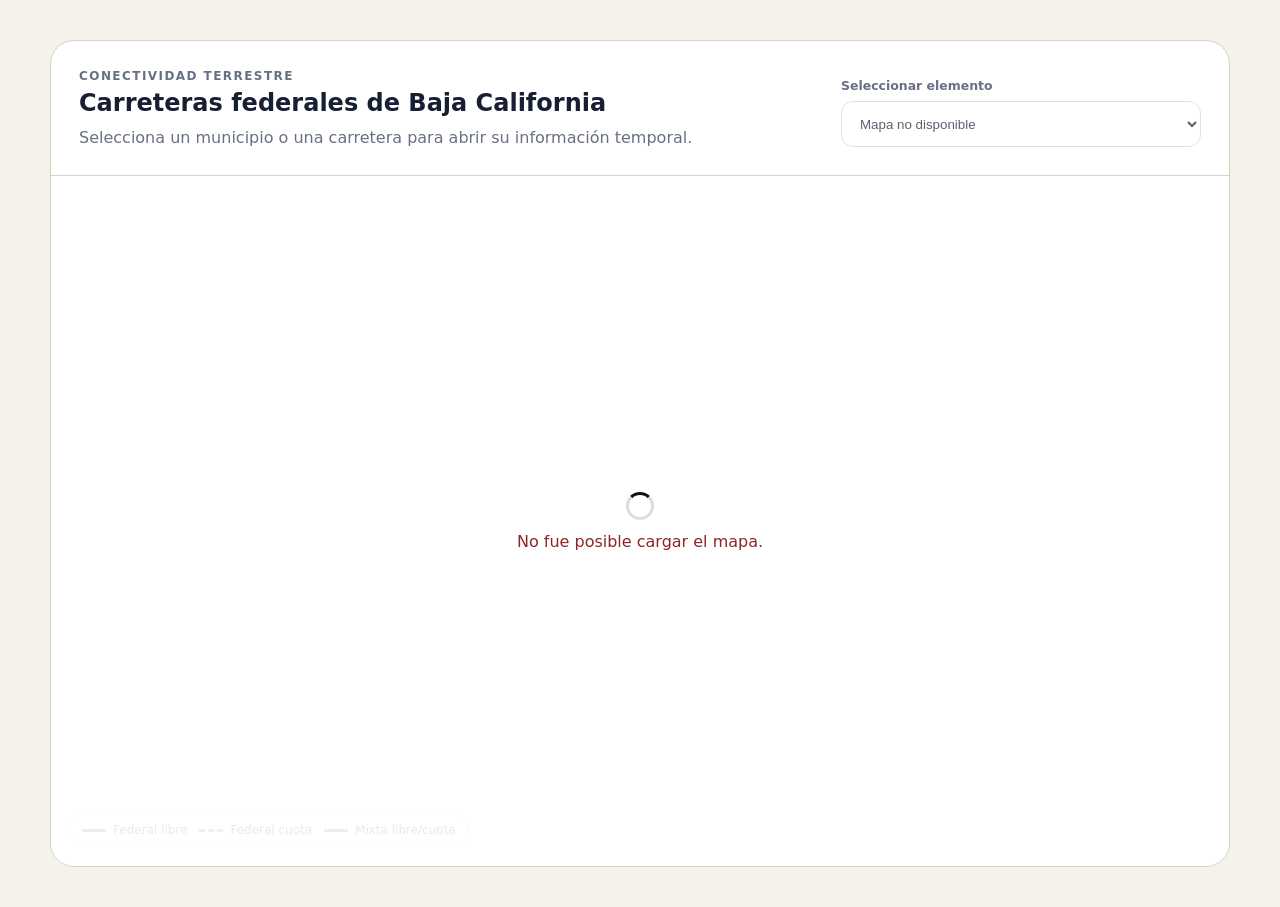
==== index.html @ 5dd1cbfe "Add initial implementation of Baja California route map with D3.js and GeoJSON" ====
<!doctype html>
<html lang="es">
<head>
  <meta charset="utf-8">
  <meta name="viewport" content="width=device-width, initial-scale=1">
  <title>Carreteras federales de Baja California</title>
  <link rel="stylesheet" href="./styles.css">
</head>
<body>
  <main class="demo-page">
    <section class="route-map route-map--bc" id="bcRouteMap" aria-labelledby="mapTitle">
      <header class="route-map__header">
        <div class="route-map__intro">
          <p class="route-map__eyebrow">Conectividad terrestre</p>
          <h1 id="mapTitle">Carreteras federales de Baja California</h1>
          <p id="mapInstructions" class="route-map__description">
            Selecciona un municipio o una carretera para abrir su información temporal.
          </p>
        </div>

        <label class="destination-picker" for="destinationSelect">
          <span class="destination-picker__label">Seleccionar elemento</span>
          <select id="destinationSelect" disabled>
            <option value="">Cargando mapa…</option>
          </select>
        </label>
      </header>

      <div class="map-experience" id="mapExperience">
        <div class="map-viewport" id="mapViewport">
          <svg
            id="mexicoMap"
            class="mexico-map"
            role="img"
            aria-labelledby="mapSvgTitle mapSvgDescription"
            aria-describedby="mapInstructions"
          >
            <title id="mapSvgTitle">Mapa de carreteras federales y municipios de Baja California</title>
            <desc id="mapSvgDescription">
              Mapa de los siete municipios de Baja California con la red carretera federal principal.
            </desc>
          </svg>

          <div class="map-legend" aria-hidden="true">
            <span class="map-legend__item"><span class="map-legend__line map-legend__line--free"></span>Federal libre</span>
            <span class="map-legend__item"><span class="map-legend__line map-legend__line--toll"></span>Federal cuota</span>
            <span class="map-legend__item"><span class="map-legend__line map-legend__line--integrated"></span>Mixta libre/cuota</span>
          </div>

          <div class="map-loading" id="mapLoading" role="status">
            <span class="map-loading__spinner" aria-hidden="true"></span>
            <span id="mapLoadingText">Cargando mapa…</span>
          </div>
        </div>

        <article
          class="destination-popup"
          id="destinationPopup"
          role="dialog"
          aria-modal="false"
          aria-labelledby="popupTitle"
          hidden
        >
          <button
            class="destination-popup__close"
            id="popupClose"
            type="button"
            aria-label="Cerrar información"
          >
            <span aria-hidden="true">×</span>
          </button>

          <div class="destination-popup__media">
            <img
              id="popupImage"
              src=""
              alt=""
              width="640"
              height="360"
              loading="lazy"
              decoding="async"
            >
          </div>

          <div class="destination-popup__content">
            <p class="destination-popup__eyebrow" id="popupEyebrow"></p>
            <div class="destination-popup__heading-row">
              <h2 id="popupTitle"></h2>
              <span class="destination-popup__code" id="popupCode"></span>
            </div>
            <p class="destination-popup__airport" id="popupAirport"></p>
            <p class="destination-popup__description" id="popupDescription"></p>
            <p class="destination-popup__hours" id="popupHours" hidden></p>

            <a class="destination-popup__cta" id="popupCta" href="#">
              <span id="popupCtaLabel">Conocer más</span>
              <span aria-hidden="true">→</span>
            </a>
          </div>
        </article>

        <p class="sr-only" id="mapStatus" aria-live="polite"></p>
      </div>
    </section>
  </main>

  <script src="https://cdn.jsdelivr.net/npm/d3@7.9.0/dist/d3.min.js"></script>
  <script src="./app.js"></script>
</body>
</html>
---- styles.css ----
:root {
  --map-bg: #f5f2ea;
  --map-surface: #ffffff;
  --map-ink: #172033;
  --map-muted: #687085;
  --map-border: #d7d3c8;
  --map-state: #e8e3d7;
  --map-state-hover: #ded6c6;
  --map-state-selected: #c9bda5;
  --map-road-free: #1d5f89;
  --map-road-toll: #9c5c2a;
  --map-road-integrated: #5f4b8b;
  --map-focus: #171717;
}

* { box-sizing: border-box; }

body {
  margin: 0;
  font-family: Inter, ui-sans-serif, system-ui, -apple-system, BlinkMacSystemFont, "Segoe UI", sans-serif;
  color: var(--map-ink);
  background: var(--map-bg);
}

.demo-page {
  width: min(1180px, calc(100% - 32px));
  margin: 40px auto;
}

.route-map {
  background: var(--map-surface);
  border: 1px solid var(--map-border);
  border-radius: 24px;
  overflow: hidden;
}

.route-map__header {
  display: grid;
  grid-template-columns: 1fr minmax(260px, 360px);
  gap: 28px;
  align-items: end;
  padding: 28px;
  border-bottom: 1px solid var(--map-border);
}

.route-map__eyebrow,
.destination-popup__eyebrow {
  margin: 0 0 8px;
  font-size: 0.75rem;
  font-weight: 700;
  letter-spacing: 0.12em;
  text-transform: uppercase;
  color: var(--map-muted);
}

.route-map h1,
.destination-popup h2 {
  margin: 0;
  line-height: 1.05;
}

.route-map__description {
  max-width: 64ch;
  margin: 12px 0 0;
  color: var(--map-muted);
}

.destination-picker {
  display: grid;
  gap: 8px;
}

.destination-picker__label {
  font-size: 0.78rem;
  font-weight: 700;
  color: var(--map-muted);
}

.destination-picker select {
  width: 100%;
  min-height: 46px;
  border: 1px solid var(--map-border);
  border-radius: 12px;
  padding: 0 14px;
  background: #fff;
  color: var(--map-ink);
}

.map-experience {
  position: relative;
}

.map-viewport {
  position: relative;
  min-height: 690px;
  overflow: hidden;
}

.mexico-map {
  display: block;
  width: 100%;
  height: 690px;
}

.map-state {
  fill: var(--map-state);
  stroke: #fff;
  stroke-width: 1.4;
  vector-effect: non-scaling-stroke;
  cursor: pointer;
  transition: fill 180ms ease, opacity 180ms ease;
}

.map-state:hover,
.map-state:focus-visible {
  fill: var(--map-state-hover);
}

.map-state.is-selected {
  fill: var(--map-state-selected);
}

.map-route {
  fill: none;
  stroke-linecap: round;
  stroke-linejoin: round;
  vector-effect: non-scaling-stroke;
  cursor: pointer;
  opacity: 0.84;
  transition: opacity 160ms ease, stroke-width 160ms ease;
}

.map-route--free { stroke: var(--map-road-free); stroke-width: 2.2; }
.map-route--toll { stroke: var(--map-road-toll); stroke-width: 2.4; stroke-dasharray: 8 5; }
.map-route--integrated { stroke: var(--map-road-integrated); stroke-width: 3; }

.map-route:hover,
.map-route:focus-visible,
.map-route.is-selected {
  opacity: 1;
  stroke-width: 5;
}

.map-road-label {
  font-size: 12px;
  font-weight: 800;
  fill: var(--map-ink);
  paint-order: stroke;
  stroke: #fff;
  stroke-width: 4px;
  stroke-linejoin: round;
  pointer-events: none;
}

.map-legend {
  position: absolute;
  left: 18px;
  bottom: 18px;
  display: flex;
  flex-wrap: wrap;
  gap: 12px;
  padding: 10px 12px;
  border: 1px solid var(--map-border);
  border-radius: 999px;
  background: rgba(255,255,255,0.92);
  backdrop-filter: blur(10px);
  font-size: 0.75rem;
}

.map-legend__item {
  display: inline-flex;
  align-items: center;
  gap: 7px;
}

.map-legend__line {
  width: 24px;
  height: 0;
  border-top: 3px solid currentColor;
}
.map-legend__line--free { color: var(--map-road-free); }
.map-legend__line--toll { color: var(--map-road-toll); border-top-style: dashed; }
.map-legend__line--integrated { color: var(--map-road-integrated); }

.map-loading {
  position: absolute;
  inset: 0;
  display: grid;
  place-content: center;
  gap: 12px;
  text-align: center;
  background: rgba(255,255,255,0.9);
  z-index: 3;
}

.map-loading.is-hidden { display: none; }
.map-loading.is-error { color: #8d2525; }

.map-loading__spinner {
  width: 28px;
  height: 28px;
  margin: 0 auto;
  border: 3px solid #ddd;
  border-top-color: #111;
  border-radius: 50%;
  animation: map-spin 800ms linear infinite;
}

@keyframes map-spin { to { transform: rotate(360deg); } }

.destination-popup {
  position: absolute;
  z-index: 5;
  width: min(360px, calc(100% - 32px));
  border: 1px solid var(--map-border);
  border-radius: 18px;
  overflow: hidden;
  background: #fff;
  box-shadow: 0 22px 70px rgba(18, 22, 31, 0.18);
}

.destination-popup[hidden] { display: none; }

.destination-popup__close {
  position: absolute;
  top: 10px;
  right: 10px;
  z-index: 2;
  width: 34px;
  height: 34px;
  border: 0;
  border-radius: 50%;
  background: rgba(255,255,255,0.92);
  font-size: 1.35rem;
  cursor: pointer;
}

.destination-popup__media { aspect-ratio: 16 / 9; background: #ececec; }
.destination-popup__media img { width: 100%; height: 100%; object-fit: cover; display: block; }
.destination-popup__content { padding: 18px; }

.destination-popup__heading-row {
  display: flex;
  gap: 12px;
  align-items: baseline;
  justify-content: space-between;
}

.destination-popup__code {
  flex: 0 0 auto;
  font-weight: 800;
  font-size: 0.78rem;
  color: var(--map-muted);
}

.destination-popup__airport,
.destination-popup__description,
.destination-popup__hours {
  margin: 9px 0 0;
}
.destination-popup__airport,
.destination-popup__hours { color: var(--map-muted); font-size: 0.88rem; }
.destination-popup__description { line-height: 1.55; }

.destination-popup__cta {
  display: inline-flex;
  gap: 8px;
  margin-top: 16px;
  color: inherit;
  font-weight: 750;
  text-decoration: none;
}

.destination-popup__cta[aria-disabled="true"] {
  opacity: 0.45;
  pointer-events: none;
}

.sr-only {
  position: absolute !important;
  width: 1px !important;
  height: 1px !important;
  padding: 0 !important;
  margin: -1px !important;
  overflow: hidden !important;
  clip: rect(0,0,0,0) !important;
  white-space: nowrap !important;
  border: 0 !important;
}

@media (max-width: 760px) {
  .demo-page { width: min(100% - 20px, 1180px); margin: 10px auto; }
  .route-map__header { grid-template-columns: 1fr; padding: 20px; }
  .map-viewport { min-height: 620px; }
  .mexico-map { height: 620px; }
  .destination-popup {
    position: relative;
    inset: auto !important;
    width: calc(100% - 24px);
    margin: 0 12px 12px;
  }
  .map-legend { left: 10px; right: 10px; bottom: 10px; border-radius: 14px; }
}
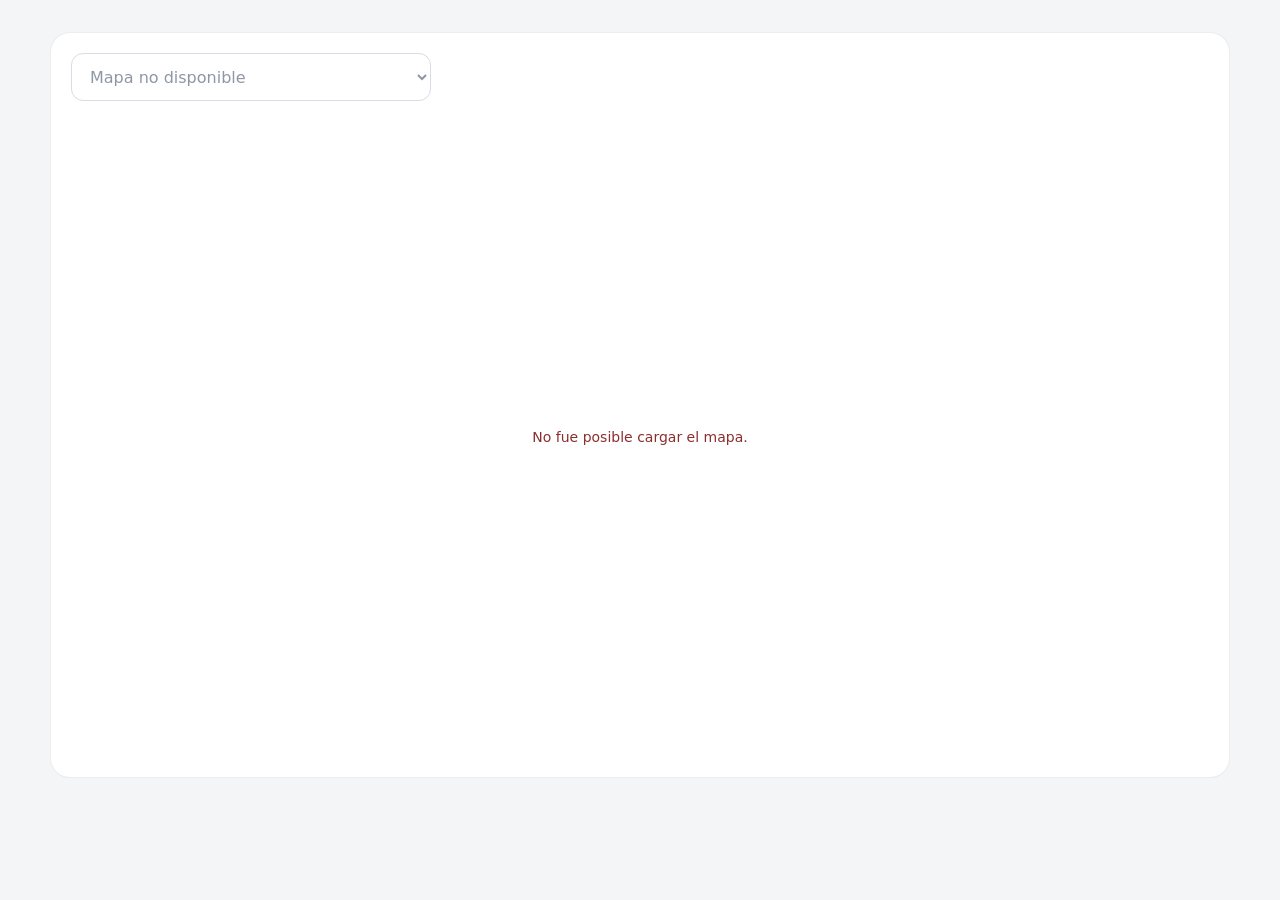
==== commit 9b88cd93: "Add initial implementation of Baja California route map with D3.js and GeoJSON" ====
--- a/index.html
+++ b/index.html
@@ -1,110 +1,1384 @@
 <!doctype html>
-<html lang="es">
+<html lang="es-MX">
 <head>
   <meta charset="utf-8">
   <meta name="viewport" content="width=device-width, initial-scale=1">
-  <title>Carreteras federales de Baja California</title>
-  <link rel="stylesheet" href="./styles.css">
+  <title>Mapa nacional desde Tijuana — copia funcional</title>
+  <style>
+:root {
+  --page-bg: #f4f5f7;
+}
+
+* { box-sizing: border-box; }
+
+html, body { margin: 0; min-height: 100%; }
+
+body {
+  background: var(--page-bg);
+  color: #172033;
+  font-family: Inter, ui-sans-serif, system-ui, -apple-system, BlinkMacSystemFont, "Segoe UI", sans-serif;
+}
+
+.demo-page {
+  width: min(1180px, calc(100% - 32px));
+  margin: 32px auto;
+}
+
+.route-map {
+  color-scheme: light;
+  --text: #172033;
+  --muted: #647084;
+  --line: #c9d0da;
+  --state-fill: rgba(31, 55, 79, 0.09);
+  --state-fill-hover: rgba(31, 55, 79, 0.15);
+  --state-fill-selected: rgba(184, 119, 32, 0.25);
+  --state-fill-origin: rgba(31, 55, 79, 0.16);
+  --state-stroke: rgba(56, 72, 91, 0.62);
+  --accent: #b87720;
+  --accent-dark: #855312;
+  --origin: #172033;
+  --surface: #ffffff;
+  --shadow: 0 20px 55px rgba(23, 32, 51, 0.18);
+  width: 100%;
+  padding: 20px;
+  border: 1px solid rgba(23, 32, 51, 0.08);
+  border-radius: 20px;
+  background: #fff;
+}
+
+.route-map,
+.route-map *,
+.route-map *::before,
+.route-map *::after { box-sizing: border-box; }
+
+.route-map button,
+.route-map select,
+.route-map a { font: inherit; }
+
+.destination-picker {
+  display: grid;
+  width: min(100%, 360px);
+  gap: 8px;
+  margin-bottom: 16px;
+}
+
+.destination-picker select {
+  width: 100%;
+  min-height: 48px;
+  border: 1px solid var(--line);
+  border-radius: 12px;
+  padding: 0 42px 0 14px;
+  color: var(--text);
+  background: #fff;
+  cursor: pointer;
+}
+
+.destination-picker select:disabled {
+  color: var(--muted);
+  cursor: wait;
+  opacity: 0.72;
+}
+
+.destination-picker select:focus-visible,
+.destination-popup__close:focus-visible,
+.destination-popup__cta:focus-visible,
+.destination-marker:focus-visible {
+  outline: 3px solid rgba(39, 99, 215, 0.38);
+  outline-offset: 3px;
+}
+
+.map-experience {
+  position: relative;
+  width: 100%;
+}
+
+.map-viewport {
+  position: relative;
+  width: 100%;
+  min-height: 470px;
+  aspect-ratio: 16 / 9;
+  overflow: visible;
+}
+
+.mexico-map {
+  display: block;
+  width: 100%;
+  height: 100%;
+  overflow: visible;
+  background: transparent;
+  touch-action: manipulation;
+}
+
+.map-state {
+  fill: var(--state-fill);
+  stroke: var(--state-stroke);
+  stroke-width: 1.05;
+  vector-effect: non-scaling-stroke;
+  transition: fill 180ms ease, opacity 180ms ease;
+}
+
+.map-state.has-destination:hover { fill: var(--state-fill-hover); }
+.map-state.is-origin-state { fill: var(--state-fill-origin); }
+.map-state.is-selected { fill: var(--state-fill-selected); }
+
+.route-shadow,
+.route-line {
+  fill: none;
+  stroke-linecap: round;
+  vector-effect: non-scaling-stroke;
+  pointer-events: none;
+}
+.route-shadow { stroke: rgba(255, 255, 255, 0.9); stroke-width: 6; }
+.route-line { stroke: var(--accent); stroke-width: 2.5; }
+
+.destination-marker { cursor: pointer; outline: none; }
+.marker-hit-area { fill: transparent; pointer-events: all; }
+.marker-ring,
+.marker-dot,
+.origin-ring,
+.origin-dot {
+  vector-effect: non-scaling-stroke;
+  transform-box: fill-box;
+  transform-origin: center;
+}
+.marker-ring {
+  fill: rgba(255,255,255,0.9);
+  stroke: var(--accent);
+  stroke-width: 2;
+  transition: transform 150ms ease, fill 150ms ease, stroke-width 150ms ease;
+}
+.marker-dot { fill: var(--accent); pointer-events: none; transition: transform 150ms ease; }
+.destination-marker:hover .marker-ring,
+.destination-marker:focus-visible .marker-ring,
+.destination-marker.is-selected .marker-ring {
+  fill: #fff;
+  stroke-width: 2.5;
+  transform: scale(1.35);
+}
+.destination-marker:hover .marker-dot,
+.destination-marker:focus-visible .marker-dot,
+.destination-marker.is-selected .marker-dot { transform: scale(1.18); }
+
+.marker-label {
+  opacity: 0;
+  pointer-events: none;
+  transform: translateY(4px);
+  transition: opacity 140ms ease, transform 140ms ease;
+}
+.destination-marker:hover .marker-label,
+.destination-marker:focus-visible .marker-label,
+.destination-marker.is-selected .marker-label {
+  opacity: 1;
+  transform: translateY(0);
+}
+.marker-label rect,
+.origin-label rect {
+  fill: var(--text);
+  stroke: rgba(255,255,255,0.78);
+  stroke-width: 1;
+  vector-effect: non-scaling-stroke;
+}
+.marker-label text,
+.origin-label text {
+  fill: #fff;
+  font-size: 10px;
+  font-weight: 800;
+  letter-spacing: .06em;
+  text-anchor: middle;
+  user-select: none;
+}
+
+.origin-marker { pointer-events: none; }
+.origin-pulse {
+  fill: none;
+  stroke: var(--origin);
+  stroke-width: 1.5;
+  vector-effect: non-scaling-stroke;
+  transform-box: fill-box;
+  transform-origin: center;
+  animation: origin-pulse 2.4s ease-out infinite;
+}
+.origin-ring { fill: #fff; stroke: var(--origin); stroke-width: 2.5; }
+.origin-dot { fill: var(--origin); }
+@keyframes origin-pulse {
+  0% { opacity: .72; transform: scale(.72); }
+  72%,100% { opacity: 0; transform: scale(2.1); }
+}
+
+.map-loading {
+  position: absolute;
+  inset: 0;
+  display: grid;
+  place-content: center;
+  justify-items: center;
+  color: var(--muted);
+  background: rgba(255,255,255,.72);
+  font-size: .875rem;
+  pointer-events: none;
+  transition: opacity 180ms ease, visibility 180ms ease;
+}
+.map-loading.is-hidden { visibility: hidden; opacity: 0; }
+.map-loading.is-error { padding: 24px; color: #8b2e2e; text-align: center; pointer-events: auto; }
+
+.destination-popup {
+  position: absolute;
+  z-index: 20;
+  width: min(340px, calc(100% - 24px));
+  overflow: visible;
+  border: 1px solid rgba(23, 32, 51, 0.1);
+  border-radius: 18px;
+  background: var(--surface);
+  box-shadow: var(--shadow);
+}
+.destination-popup[hidden] { display: none; }
+.destination-popup::before {
+  position: absolute;
+  top: var(--popup-arrow-y, 50%);
+  width: 16px;
+  height: 16px;
+  background: var(--surface);
+  content: "";
+  transform: translateY(-50%) rotate(45deg);
+}
+.destination-popup.opens-right::before {
+  left: -8px;
+  border-bottom: 1px solid rgba(23,32,51,.1);
+  border-left: 1px solid rgba(23,32,51,.1);
+}
+.destination-popup.opens-left::before {
+  right: -8px;
+  border-right: 1px solid rgba(23,32,51,.1);
+  border-top: 1px solid rgba(23,32,51,.1);
+}
+.destination-popup__close {
+  position: absolute;
+  top: 10px;
+  right: 10px;
+  z-index: 2;
+  display: grid;
+  width: 36px;
+  height: 36px;
+  place-items: center;
+  border: 0;
+  border-radius: 50%;
+  color: var(--text);
+  background: rgba(255,255,255,.92);
+  box-shadow: 0 4px 14px rgba(23,32,51,.14);
+  cursor: pointer;
+  font-size: 1.45rem;
+  line-height: 1;
+}
+.destination-popup__media {
+  aspect-ratio: 16/9;
+  overflow: hidden;
+  border-radius: 17px 17px 0 0;
+  background: #e9edf2;
+}
+.destination-popup__media img { display: block; width: 100%; height: 100%; object-fit: cover; }
+.destination-popup__content { padding: 20px; }
+.destination-popup__eyebrow {
+  margin: 0 0 8px;
+  color: var(--accent-dark);
+  font-size: .75rem;
+  font-weight: 750;
+  letter-spacing: .12em;
+  line-height: 1.2;
+  text-transform: uppercase;
+}
+.destination-popup__heading-row {
+  display: flex;
+  gap: 12px;
+  align-items: baseline;
+  justify-content: space-between;
+}
+.destination-popup h2 { margin: 0; font-size: clamp(1.35rem, 2.2vw, 1.75rem); line-height: 1.08; }
+.destination-popup__code { flex: none; color: var(--accent-dark); font-size: .82rem; font-weight: 800; letter-spacing: .08em; }
+.destination-popup__airport,
+.destination-popup__description,
+.destination-popup__hours { margin: 0; color: var(--muted); font-size: .91rem; line-height: 1.55; }
+.destination-popup__airport { margin-top: 9px; font-weight: 650; }
+.destination-popup__description,
+.destination-popup__hours { margin-top: 12px; }
+.destination-popup__cta {
+  display: inline-flex;
+  gap: 10px;
+  align-items: center;
+  margin-top: 18px;
+  color: var(--accent-dark);
+  font-weight: 750;
+  text-decoration: none;
+}
+.destination-popup__cta:hover { text-decoration: underline; text-underline-offset: 4px; }
+.destination-popup__cta[aria-disabled="true"] { cursor: default; opacity: .58; text-decoration: none; }
+
+.map-destination-data { display: none !important; }
+
+.sr-only {
+  position: absolute !important;
+  width: 1px !important;
+  height: 1px !important;
+  padding: 0 !important;
+  margin: -1px !important;
+  overflow: hidden !important;
+  clip: rect(0,0,0,0) !important;
+  white-space: nowrap !important;
+  border: 0 !important;
+}
+
+@media (max-width: 720px) {
+  .demo-page { width: min(100% - 20px, 1180px); margin: 10px auto; }
+  .route-map { padding: 12px; }
+  .map-viewport { min-height: 0; aspect-ratio: 1.12 / 1; }
+  .destination-popup {
+    position: relative;
+    top: auto !important;
+    left: auto !important;
+    width: 100%;
+    margin-top: 16px;
+    border-radius: 16px;
+  }
+  .destination-popup::before { display: none; }
+  .destination-popup__media { border-radius: 15px 15px 0 0; }
+}
+
+@media (prefers-reduced-motion: reduce) {
+  *,*::before,*::after {
+    scroll-behavior: auto !important;
+    animation-duration: .01ms !important;
+    animation-iteration-count: 1 !important;
+    transition-duration: .01ms !important;
+  }
+}
+  </style>
 </head>
 <body>
   <main class="demo-page">
-    <section class="route-map route-map--bc" id="bcRouteMap" aria-labelledby="mapTitle">
-      <header class="route-map__header">
-        <div class="route-map__intro">
-          <p class="route-map__eyebrow">Conectividad terrestre</p>
-          <h1 id="mapTitle">Carreteras federales de Baja California</h1>
-          <p id="mapInstructions" class="route-map__description">
-            Selecciona un municipio o una carretera para abrir su información temporal.
-          </p>
+<section class="route-map">
+
+  <div class="destination-picker">
+    <select id="destinationSelect" aria-label="Seleccionar destino" disabled>
+      <option value="">Cargando destinos…</option>
+    </select>
+  </div>
+
+  <div class="map-experience" id="mapExperience">
+
+    <div class="map-viewport" id="mapViewport">
+
+      <svg
+        id="mexicoMap"
+        class="mexico-map"
+        role="img"
+        aria-label="Mapa de destinos nacionales desde Tijuana"
+      ></svg>
+
+      <div class="map-loading" id="mapLoading" role="status">
+        <span id="mapLoadingText">Cargando mapa…</span>
+      </div>
+
+    </div>
+
+    <article
+      class="destination-popup"
+      id="destinationPopup"
+      hidden
+    >
+
+      <button
+        class="destination-popup__close"
+        id="popupClose"
+        type="button"
+        aria-label="Cerrar información del destino"
+      >×</button>
+
+      <div class="destination-popup__media">
+        <img
+          id="popupImage"
+          src=""
+          alt=""
+          width="640"
+          height="360"
+          loading="lazy"
+          decoding="async"
+        >
+      </div>
+
+      <div class="destination-popup__content">
+
+        <p class="destination-popup__eyebrow" id="popupEyebrow"></p>
+
+        <div class="destination-popup__heading-row">
+          <h2 id="popupTitle"></h2>
+          <span class="destination-popup__code" id="popupCode"></span>
         </div>
 
-        <label class="destination-picker" for="destinationSelect">
-          <span class="destination-picker__label">Seleccionar elemento</span>
-          <select id="destinationSelect" disabled>
-            <option value="">Cargando mapa…</option>
-          </select>
-        </label>
-      </header>
-
-      <div class="map-experience" id="mapExperience">
-        <div class="map-viewport" id="mapViewport">
-          <svg
-            id="mexicoMap"
-            class="mexico-map"
-            role="img"
-            aria-labelledby="mapSvgTitle mapSvgDescription"
-            aria-describedby="mapInstructions"
-          >
-            <title id="mapSvgTitle">Mapa de carreteras federales y municipios de Baja California</title>
-            <desc id="mapSvgDescription">
-              Mapa de los siete municipios de Baja California con la red carretera federal principal.
-            </desc>
-          </svg>
-
-          <div class="map-legend" aria-hidden="true">
-            <span class="map-legend__item"><span class="map-legend__line map-legend__line--free"></span>Federal libre</span>
-            <span class="map-legend__item"><span class="map-legend__line map-legend__line--toll"></span>Federal cuota</span>
-            <span class="map-legend__item"><span class="map-legend__line map-legend__line--integrated"></span>Mixta libre/cuota</span>
-          </div>
-
-          <div class="map-loading" id="mapLoading" role="status">
-            <span class="map-loading__spinner" aria-hidden="true"></span>
-            <span id="mapLoadingText">Cargando mapa…</span>
-          </div>
-        </div>
-
-        <article
-          class="destination-popup"
-          id="destinationPopup"
-          role="dialog"
-          aria-modal="false"
-          aria-labelledby="popupTitle"
-          hidden
+        <p class="destination-popup__airport" id="popupAirport"></p>
+        <p class="destination-popup__description" id="popupDescription"></p>
+        <p class="destination-popup__hours" id="popupHours" hidden></p>
+
+        <a
+          class="destination-popup__cta"
+          id="popupCta"
+          href="#"
         >
-          <button
-            class="destination-popup__close"
-            id="popupClose"
-            type="button"
-            aria-label="Cerrar información"
-          >
-            <span aria-hidden="true">×</span>
-          </button>
-
-          <div class="destination-popup__media">
-            <img
-              id="popupImage"
-              src=""
-              alt=""
-              width="640"
-              height="360"
-              loading="lazy"
-              decoding="async"
-            >
-          </div>
-
-          <div class="destination-popup__content">
-            <p class="destination-popup__eyebrow" id="popupEyebrow"></p>
-            <div class="destination-popup__heading-row">
-              <h2 id="popupTitle"></h2>
-              <span class="destination-popup__code" id="popupCode"></span>
-            </div>
-            <p class="destination-popup__airport" id="popupAirport"></p>
-            <p class="destination-popup__description" id="popupDescription"></p>
-            <p class="destination-popup__hours" id="popupHours" hidden></p>
-
-            <a class="destination-popup__cta" id="popupCta" href="#">
-              <span id="popupCtaLabel">Conocer más</span>
-              <span aria-hidden="true">→</span>
-            </a>
-          </div>
-        </article>
-
-        <p class="sr-only" id="mapStatus" aria-live="polite"></p>
+          <span id="popupCtaLabel">Conocer destino</span>
+        </a>
+
       </div>
-    </section>
+
+    </article>
+
+    <p class="sr-only" id="mapStatus" aria-live="polite"></p>
+
+  </div>
+
+</section>
   </main>
 
-  <script src="https://cdn.jsdelivr.net/npm/d3@7.9.0/dist/d3.min.js"></script>
-  <script src="./app.js"></script>
+  <!--
+    Standalone adapter: this hidden node emulates the Webflow CMS Collection List.
+    The renderer still reads .map-destination-data exactly as the Webflow version does.
+  -->
+  <div
+  class="map-destination-data"
+  data-slug="acapulco"
+  data-code="ACA"
+  data-city="Acapulco"
+  data-lat="16.757099"
+  data-lng="-99.753998"
+  data-state="MX-GRO"
+  data-description="Playas, bahías y vida costera en uno de los destinos turísticos más emblemáticos del Pacífico mexicano."
+  data-url=""
+  data-hours="3.3"
+></div>
+
+  <!-- Exact 32-state GeoJSON recovered from the supplied js.file.patch. -->
+  <script type="application/json" id="mexicoStatesData">{"type":"FeatureCollection","features":[{"type":"Feature","properties":{"code":"MX-AGU","name":"Aguascalientes"},"geometry":{"type":"Polygon","coordinates":[[[-102.342,22.442],[-102.3,22.442],[-102.258,22.367],[-102.05,22.25],[-102.042,22.15],[-101.942,22.117],[-101.858,22.017],[-101.867,21.983],[-102.05,21.842],[-102.083,21.758],[-102.225,21.658],[-102.508,21.692],[-102.608,21.758],[-102.758,21.733],[-102.858,21.833],[-102.842,21.942],[-102.708,22.075],[-102.642,22.267],[-102.442,22.342],[-102.342,22.442]]]}},{"type":"Feature","properties":{"code":"MX-BCN","name":"Baja California"},"geometry":{"type":"Polygon","coordinates":[[[-117.067,32.533],[-114.825,32.7],[-114.775,32.642],[-114.8,32.608],[-114.792,32.55],[-114.85,32.483],[-114.95,32.475],[-114.967,32.35],[-115.033,32.267],[-115.0,32.158],[-115.008,31.967],[-114.95,31.933],[-114.958,31.875],[-114.825,31.758],[-114.783,31.658],[-114.85,31.55],[-114.917,31.258],[-114.883,31.083],[-114.825,31.033],[-114.833,30.992],[-114.708,30.875],[-114.7,30.625],[-114.633,30.483],[-114.658,30.158],[-114.558,29.975],[-114.417,29.858],[-114.375,29.75],[-114.233,29.75],[-114.05,29.583],[-113.8,29.417],[-113.642,29.258],[-113.65,29.175],[-113.55,29.058],[-113.567,28.992],[-113.525,28.883],[-113.425,28.925],[-113.367,28.858],[-113.367,28.8],[-113.308,28.792],[-113.25,28.825],[-113.183,28.75],[-113.1,28.492],[-113.008,28.45],[-112.917,28.458],[-112.858,28.4],[-112.875,28.275],[-112.8,28.192],[-112.817,28.108],[-112.792,28.075],[-112.85,28.0],[-113.992,28.0],[-114.042,28.05],[-114.042,28.217],[-114.092,28.3],[-114.042,28.467],[-114.158,28.65],[-114.225,28.658],[-114.283,28.708],[-114.408,28.883],[-114.55,28.967],[-114.6,29.017],[-114.625,29.1],[-114.683,29.108],[-114.942,29.375],[-115.167,29.433],[-115.233,29.517],[-115.367,29.558],[-115.425,29.617],[-115.492,29.617],[-115.683,29.775],[-115.7,29.933],[-115.792,30.0],[-115.775,30.108],[-115.8,30.308],[-115.925,30.433],[-115.933,30.475],[-116.033,30.55],[-116.017,30.683],[-116.05,30.808],[-116.317,31.017],[-116.3,31.15],[-116.35,31.258],[-116.65,31.55],[-116.65,31.658],[-116.6,31.767],[-116.608,31.85],[-116.883,32.042],[-116.883,32.15],[-116.917,32.233],[-117.05,32.317],[-117.117,32.458],[-117.067,32.533]]]}},{"type":"Feature","properties":{"code":"MX-BCS","name":"Baja California Sur"},"geometry":{"type":"Polygon","coordinates":[[[-114.042,27.992],[-112.817,27.992],[-112.767,27.942],[-112.775,27.858],[-112.717,27.792],[-112.7,27.725],[-112.617,27.65],[-112.392,27.558],[-112.325,27.483],[-112.3,27.358],[-112.208,27.258],[-112.208,27.183],[-112.008,27.067],[-112.025,27.008],[-112.0,26.925],[-111.875,26.808],[-111.908,26.717],[-111.775,26.55],[-111.7,26.542],[-111.675,26.583],[-111.808,26.733],[-111.817,26.783],[-111.767,26.833],[-111.567,26.667],[-111.567,26.558],[-111.467,26.483],[-111.467,26.392],[-111.383,26.3],[-111.4,26.233],[-111.325,26.083],[-111.358,25.933],[-111.308,25.758],[-111.208,25.667],[-111.15,25.533],[-111.075,25.517],[-111.025,25.467],[-110.983,25.325],[-110.942,25.283],[-110.9,25.108],[-110.842,25.033],[-110.8,25.033],[-110.75,24.983],[-110.742,24.925],[-110.667,24.817],[-110.742,24.642],[-110.675,24.325],[-110.592,24.217],[-110.483,24.192],[-110.417,24.1],[-110.35,24.108],[-110.3,24.167],[-110.317,24.275],[-110.258,24.325],[-110.008,24.133],[-109.983,24.033],[-109.933,24.008],[-109.892,24.025],[-109.842,23.975],[-109.833,23.9],[-109.708,23.783],[-109.7,23.65],[-109.542,23.583],[-109.425,23.442],[-109.45,23.217],[-109.567,23.1],[-109.717,23.042],[-109.875,22.9],[-109.958,22.875],[-110.092,23.008],[-110.167,23.333],[-110.325,23.575],[-110.6,23.708],[-110.992,24.092],[-111.433,24.333],[-111.55,24.467],[-111.575,24.458],[-111.625,24.508],[-111.65,24.583],[-111.767,24.567],[-111.833,24.633],[-111.85,24.683],[-111.975,24.808],[-111.983,24.875],[-112.025,24.858],[-112.075,24.908],[-112.075,24.967],[-112.125,25.05],[-112.133,25.133],[-112.067,25.192],[-112.075,25.392],[-112.0,25.5],[-112.067,25.567],[-112.067,25.708],[-112.108,25.775],[-112.092,25.817],[-112.142,25.858],[-112.158,25.958],[-112.242,26.058],[-112.242,26.108],[-112.283,26.117],[-112.383,26.242],[-112.442,26.267],[-112.508,26.25],[-112.583,26.308],[-112.65,26.317],[-112.833,26.5],[-113.0,26.567],[-113.133,26.75],[-113.133,26.942],[-113.158,26.992],[-113.192,26.967],[-113.2,26.9],[-113.317,26.783],[-113.467,26.833],[-113.592,26.725],[-113.742,26.842],[-113.817,26.967],[-113.917,27.0],[-113.992,26.992],[-114.125,27.125],[-114.242,27.158],[-114.325,27.15],[-114.392,27.183],[-114.483,27.267],[-114.492,27.4],[-114.533,27.45],[-114.692,27.508],[-114.85,27.692],[-114.908,27.692],[-114.992,27.767],[-114.942,27.825],[-114.65,27.767],[-114.492,27.767],[-114.367,27.825],[-114.283,27.717],[-114.192,27.683],[-114.108,27.6],[-114.067,27.6],[-114.017,27.658],[-113.95,27.65],[-113.917,27.717],[-114.133,27.85],[-114.133,27.892],[-114.042,27.992]]]}},{"type":"Feature","properties":{"code":"MX-CAM","name":"Campeche"},"geometry":{"type":"Polygon","coordinates":[[[-90.433,20.6],[-90.383,20.55],[-90.242,20.558],[-90.217,20.492],[-90.167,20.467],[-90.008,20.467],[-89.417,19.667],[-89.433,17.875],[-89.483,17.825],[-90.933,17.825],[-90.983,17.875],[-90.983,17.975],[-91.183,17.983],[-91.308,18.067],[-91.45,18.108],[-91.617,18.1],[-91.633,18.008],[-91.683,17.958],[-91.883,17.975],[-92.158,18.192],[-92.15,18.517],[-92.383,18.517],[-92.45,18.617],[-92.367,18.675],[-92.017,18.708],[-91.967,18.65],[-92.042,18.583],[-92.025,18.525],[-91.925,18.533],[-91.858,18.483],[-91.608,18.433],[-91.542,18.433],[-91.483,18.5],[-91.325,18.55],[-91.233,18.758],[-91.325,18.792],[-91.383,18.883],[-91.325,18.942],[-91.167,19.0],[-90.908,19.167],[-90.725,19.325],[-90.692,19.467],[-90.708,19.567],[-90.675,19.633],[-90.692,19.683],[-90.658,19.75],[-90.517,19.85],[-90.483,19.908],[-90.467,20.033],[-90.492,20.067],[-90.492,20.358],[-90.467,20.475],[-90.492,20.525],[-90.433,20.6]]]}},{"type":"Feature","properties":{"code":"MX-CHP","name":"Chiapas"},"geometry":{"type":"Polygon","coordinates":[[[-93.267,17.992],[-93.0,17.908],[-92.992,17.558],[-92.908,17.525],[-92.842,17.408],[-92.783,17.375],[-92.667,17.433],[-92.4,17.658],[-92.358,17.725],[-92.192,17.783],[-92.067,17.783],[-92.067,17.825],[-92.008,17.883],[-91.95,17.85],[-91.9,17.883],[-91.833,17.875],[-91.783,17.825],[-91.8,17.725],[-91.733,17.717],[-91.658,17.625],[-91.675,17.5],[-91.55,17.475],[-91.425,17.342],[-91.442,17.233],[-91.383,17.183],[-91.325,17.183],[-91.067,16.9],[-90.775,16.758],[-90.667,16.642],[-90.642,16.483],[-90.567,16.483],[-90.417,16.375],[-90.467,16.258],[-90.45,16.142],[-90.508,16.083],[-91.75,16.075],[-92.208,15.3],[-92.2,15.217],[-92.092,15.067],[-92.158,15.0],[-92.15,14.908],[-92.192,14.85],[-92.158,14.675],[-92.233,14.575],[-93.383,15.658],[-93.708,15.892],[-93.85,15.967],[-94.008,16.0],[-94.092,16.1],[-94.033,16.292],[-94.125,16.517],[-94.042,16.642],[-94.042,16.8],[-93.917,16.892],[-93.9,16.967],[-93.808,17.058],[-93.808,17.092],[-93.75,17.15],[-93.692,17.158],[-93.617,17.092],[-93.533,17.108],[-93.483,17.05],[-93.333,17.025],[-93.5,17.192],[-93.617,17.192],[-93.667,17.258],[-93.608,17.317],[-93.542,17.475],[-93.392,17.6],[-93.317,17.95],[-93.267,17.992]]]}},{"type":"Feature","properties":{"code":"MX-CHH","name":"Chihuahua"},"geometry":{"type":"Polygon","coordinates":[[[-108.15,31.775],[-106.533,31.775],[-106.408,31.742],[-106.325,31.658],[-106.233,31.467],[-105.992,31.375],[-105.775,31.158],[-105.633,31.092],[-105.558,30.983],[-105.392,30.85],[-105.217,30.792],[-104.883,30.533],[-104.858,30.392],[-104.683,30.175],[-104.708,30.033],[-104.675,29.908],[-104.475,29.592],[-104.367,29.525],[-104.25,29.5],[-104.083,29.333],[-103.833,29.275],[-103.767,29.192],[-103.575,29.15],[-103.508,29.075],[-103.45,29.067],[-103.325,28.975],[-103.958,27.875],[-103.667,26.825],[-103.658,26.692],[-104.058,26.758],[-104.2,26.75],[-104.442,26.45],[-104.542,26.35],[-104.592,26.35],[-104.7,26.433],[-104.783,26.433],[-104.842,26.483],[-105.042,26.467],[-105.167,26.525],[-105.35,26.467],[-105.558,26.567],[-105.625,26.658],[-105.775,26.667],[-105.975,26.808],[-106.033,26.817],[-106.083,26.758],[-106.15,26.742],[-106.167,26.6],[-106.208,26.55],[-106.233,26.417],[-106.433,26.358],[-106.367,26.142],[-106.417,26.067],[-106.517,26.017],[-106.542,25.775],[-106.758,25.617],[-107.075,25.608],[-107.158,25.792],[-107.283,25.908],[-107.375,26.125],[-107.783,26.217],[-107.842,26.633],[-107.992,26.808],[-108.008,26.917],[-108.05,26.958],[-108.217,26.975],[-108.283,27.058],[-108.367,27.058],[-108.492,26.992],[-108.617,27.075],[-108.658,27.158],[-108.658,27.525],[-108.775,27.6],[-108.817,27.725],[-108.908,27.783],[-109.133,28.15],[-109.117,28.217],[-109.058,28.283],[-108.9,28.3],[-108.65,28.217],[-108.567,28.3],[-108.683,28.658],[-108.675,28.717],[-108.625,28.767],[-108.625,28.842],[-108.692,29.383],[-108.608,29.425],[-108.558,30.025],[-108.667,30.542],[-108.733,30.625],[-108.792,31.208],[-108.85,31.275],[-108.8,31.325],[-108.2,31.325],[-108.2,31.725],[-108.15,31.775]]]}},{"type":"Feature","properties":{"code":"MX-CMX","name":"Ciudad de México"},"geometry":{"type":"Polygon","coordinates":[[[-99.125,19.508],[-99.033,19.45],[-99.025,19.358],[-98.975,19.317],[-98.942,19.133],[-98.958,19.083],[-99.008,19.067],[-99.283,19.15],[-99.333,19.267],[-99.325,19.375],[-99.233,19.4],[-99.125,19.508]]]}},{"type":"Feature","properties":{"code":"MX-COA","name":"Coahuila"},"geometry":{"type":"Polygon","coordinates":[[[-102.3,29.875],[-102.1,29.792],[-101.967,29.808],[-101.65,29.758],[-101.45,29.767],[-101.317,29.608],[-101.308,29.5],[-101.067,29.433],[-100.883,29.275],[-100.825,29.258],[-100.767,29.158],[-100.667,29.083],[-100.617,28.883],[-100.525,28.792],[-100.492,28.658],[-100.392,28.558],[-100.275,28.25],[-100.058,28.1],[-100.0,27.992],[-99.892,27.883],[-99.858,27.8],[-99.858,27.758],[-99.967,27.658],[-100.15,27.792],[-100.242,27.775],[-100.317,27.725],[-100.433,27.4],[-100.6,27.392],[-100.808,27.25],[-100.817,27.158],[-100.783,27.042],[-100.7,27.025],[-100.642,27.067],[-100.55,27.025],[-100.525,26.925],[-100.567,26.775],[-100.692,26.633],[-100.775,26.7],[-100.817,26.692],[-101.2,26.375],[-101.192,26.325],[-101.067,26.183],[-100.925,26.083],[-100.917,25.992],[-100.833,25.925],[-100.817,25.733],[-100.717,25.617],[-100.658,25.592],[-100.642,25.517],[-100.575,25.425],[-100.45,25.333],[-100.283,25.317],[-100.225,25.267],[-100.233,25.225],[-100.35,25.175],[-100.442,25.217],[-100.592,25.225],[-100.767,25.167],[-100.825,25.05],[-100.742,24.925],[-100.783,24.892],[-100.792,24.658],[-100.842,24.558],[-100.883,24.583],[-100.967,24.575],[-101.067,24.625],[-101.233,24.808],[-101.567,24.75],[-101.6,24.775],[-101.6,24.842],[-101.733,24.9],[-101.808,25.017],[-102.217,25.15],[-102.633,25.117],[-102.658,25.042],[-102.733,24.992],[-102.825,24.867],[-102.825,24.767],[-102.858,24.742],[-102.958,24.8],[-103.208,24.875],[-103.258,24.942],[-103.267,25.058],[-103.383,25.133],[-103.483,25.267],[-103.417,25.367],[-103.483,25.458],[-103.483,25.55],[-103.375,25.658],[-103.317,25.775],[-103.333,26.092],[-103.275,26.267],[-103.325,26.392],[-103.658,26.683],[-103.667,26.825],[-103.95,27.867],[-103.317,28.933],[-103.258,28.992],[-103.117,28.983],[-102.958,29.175],[-102.858,29.217],[-102.892,29.275],[-102.825,29.358],[-102.808,29.475],[-102.625,29.733],[-102.5,29.75],[-102.483,29.775],[-102.383,29.767],[-102.3,29.875]]]}},{"type":"Feature","properties":{"code":"MX-COL","name":"Colima"},"geometry":{"type":"Polygon","coordinates":[[[-104.083,19.508],[-103.842,19.4],[-103.775,19.4],[-103.633,19.467],[-103.492,19.317],[-103.525,19.092],[-103.492,18.983],[-103.583,18.892],[-103.617,18.9],[-103.625,18.833],[-103.75,18.708],[-103.825,18.783],[-104.1,18.95],[-104.25,19.0],[-104.325,19.117],[-104.433,19.108],[-104.517,19.175],[-104.417,19.275],[-104.317,19.283],[-104.167,19.358],[-104.133,19.392],[-104.133,19.467],[-104.083,19.508]]]}},{"type":"Feature","properties":{"code":"MX-DUR","name":"Durango"},"geometry":{"type":"Polygon","coordinates":[[[-106.033,26.817],[-105.975,26.808],[-105.775,26.667],[-105.625,26.658],[-105.558,26.567],[-105.35,26.467],[-105.167,26.525],[-105.042,26.467],[-104.842,26.483],[-104.783,26.433],[-104.7,26.433],[-104.592,26.35],[-104.542,26.35],[-104.442,26.45],[-104.2,26.75],[-104.058,26.758],[-103.658,26.692],[-103.325,26.392],[-103.275,26.267],[-103.333,26.092],[-103.325,25.742],[-103.483,25.55],[-103.483,25.458],[-103.417,25.392],[-103.433,25.325],[-103.483,25.283],[-103.475,25.25],[-103.383,25.133],[-103.267,25.058],[-103.258,24.942],[-103.175,24.85],[-103.025,24.825],[-102.842,24.742],[-102.825,24.867],[-102.733,24.992],[-102.65,25.042],[-102.508,24.842],[-102.508,24.508],[-102.533,24.458],[-102.75,24.458],[-102.825,24.433],[-103.283,24.475],[-103.592,24.292],[-103.617,24.175],[-103.85,24.067],[-103.875,23.808],[-103.825,23.675],[-104.075,23.458],[-104.1,23.192],[-104.175,23.142],[-104.2,23.083],[-104.242,22.55],[-104.292,22.408],[-104.358,22.442],[-104.5,22.417],[-104.592,22.458],[-104.658,22.617],[-104.742,22.675],[-104.967,22.617],[-104.967,22.7],[-104.883,22.783],[-104.917,22.933],[-105.15,23.033],[-105.317,23.042],[-105.4,23.108],[-105.408,23.15],[-105.508,23.15],[-105.683,23.317],[-105.725,23.5],[-105.883,23.75],[-105.9,24.033],[-105.967,24.1],[-106.0,24.208],[-106.258,24.383],[-106.317,24.367],[-106.4,24.283],[-106.525,24.308],[-106.642,24.583],[-106.8,24.75],[-106.883,24.775],[-106.958,24.85],[-107.1,25.125],[-107.117,25.358],[-107.075,25.608],[-106.758,25.617],[-106.542,25.775],[-106.517,26.017],[-106.417,26.067],[-106.367,26.142],[-106.433,26.358],[-106.233,26.417],[-106.208,26.55],[-106.167,26.6],[-106.15,26.742],[-106.083,26.758],[-106.033,26.817]]]}},{"type":"Feature","properties":{"code":"MX-GUA","name":"Guanajuato"},"geometry":{"type":"Polygon","coordinates":[[[-101.492,21.875],[-101.433,21.842],[-101.317,21.858],[-101.158,21.758],[-100.958,21.742],[-100.842,21.625],[-100.642,21.517],[-100.55,21.517],[-100.433,21.65],[-100.333,21.65],[-99.792,21.433],[-99.783,21.333],[-99.742,21.275],[-99.75,21.217],[-99.8,21.183],[-99.992,21.192],[-100.125,20.908],[-100.45,20.933],[-100.583,20.725],[-100.583,20.683],[-100.492,20.608],[-100.442,20.367],[-100.292,20.2],[-100.35,20.05],[-100.467,19.917],[-100.508,19.908],[-100.658,19.983],[-100.867,19.933],[-100.925,20.05],[-101.117,20.083],[-101.25,20.033],[-101.342,20.033],[-101.408,20.075],[-101.4,20.2],[-101.458,20.325],[-101.592,20.325],[-101.667,20.2],[-101.883,20.2],[-101.917,20.217],[-101.958,20.342],[-102.083,20.408],[-102.075,20.483],[-101.992,20.583],[-102.083,20.792],[-102.008,20.925],[-101.867,21.067],[-101.842,21.142],[-101.65,21.25],[-101.575,21.333],[-101.625,21.55],[-101.55,21.642],[-101.583,21.775],[-101.558,21.85],[-101.492,21.875]]]}},{"type":"Feature","properties":{"code":"MX-GRO","name":"Guerrero"},"geometry":{"type":"Polygon","coordinates":[[[-100.575,18.867],[-100.45,18.808],[-100.408,18.583],[-100.317,18.4],[-100.25,18.4],[-100.183,18.458],[-100.117,18.525],[-100.092,18.608],[-99.892,18.658],[-99.792,18.642],[-99.642,18.758],[-99.55,18.692],[-99.508,18.692],[-99.308,18.467],[-99.25,18.475],[-99.225,18.525],[-99.15,18.525],[-99.117,18.442],[-99.042,18.383],[-99.025,18.25],[-98.9,18.142],[-98.842,18.133],[-98.775,18.017],[-98.617,17.975],[-98.442,17.992],[-98.325,17.9],[-98.383,17.692],[-98.383,17.533],[-98.308,17.408],[-98.3,17.242],[-98.108,17.125],[-98.017,17.008],[-98.075,16.792],[-98.175,16.708],[-98.25,16.708],[-98.225,16.658],[-98.325,16.575],[-98.317,16.458],[-98.375,16.392],[-98.475,16.392],[-98.558,16.35],[-98.783,16.567],[-98.917,16.558],[-99.442,16.692],[-99.7,16.708],[-99.858,16.858],[-99.908,16.858],[-99.975,16.917],[-101.017,17.267],[-101.067,17.342],[-101.142,17.375],[-101.2,17.442],[-101.392,17.508],[-101.475,17.617],[-101.608,17.658],[-101.8,17.892],[-101.942,17.967],[-102.025,17.975],[-102.125,17.933],[-102.175,17.983],[-102.175,18.1],[-102.133,18.183],[-102.033,18.192],[-101.85,18.275],[-101.9,18.483],[-101.825,18.617],[-101.633,18.617],[-101.5,18.483],[-101.358,18.492],[-101.3,18.533],[-101.242,18.533],[-101.158,18.508],[-101.025,18.517],[-100.942,18.458],[-100.825,18.475],[-100.708,18.45],[-100.75,18.642],[-100.75,18.792],[-100.733,18.817],[-100.642,18.808],[-100.575,18.867]]]}},{"type":"Feature","properties":{"code":"MX-HID","name":"Hidalgo"},"geometry":{"type":"Polygon","coordinates":[[[-98.542,21.383],[-98.483,21.333],[-98.483,21.233],[-98.417,21.158],[-98.283,21.175],[-98.15,21.083],[-98.158,21.033],[-98.217,20.983],[-98.233,20.85],[-98.383,20.858],[-98.458,20.758],[-98.467,20.65],[-98.558,20.517],[-98.517,20.408],[-98.45,20.375],[-98.4,20.433],[-98.317,20.45],[-98.108,20.658],[-98.058,20.658],[-97.992,20.6],[-98.025,20.492],[-98.167,20.325],[-98.233,20.3],[-98.233,20.233],[-98.142,20.2],[-98.108,20.125],[-98.142,20.0],[-98.25,19.858],[-98.2,19.708],[-98.267,19.7],[-98.342,19.6],[-98.492,19.642],[-98.592,19.617],[-98.592,19.75],[-98.675,19.825],[-98.783,19.858],[-98.95,19.833],[-98.967,19.9],[-98.942,19.992],[-99.008,20.042],[-99.183,19.992],[-99.275,19.833],[-99.375,19.792],[-99.425,19.883],[-99.508,19.95],[-99.483,20.075],[-99.55,20.142],[-99.683,20.15],[-99.833,20.283],[-99.817,20.508],[-99.508,20.658],[-99.5,20.808],[-99.4,20.892],[-99.35,21.033],[-99.358,21.083],[-99.3,21.133],[-99.2,21.117],[-99.058,21.175],[-99.05,21.267],[-99.008,21.292],[-98.95,21.292],[-98.892,21.217],[-98.817,21.183],[-98.617,21.208],[-98.608,21.317],[-98.542,21.383]]]}},{"type":"Feature","properties":{"code":"MX-JAL","name":"Jalisco"},"geometry":{"type":"Polygon","coordinates":[[[-103.85,22.567],[-103.692,22.575],[-103.625,22.533],[-103.683,22.3],[-103.692,22.133],[-103.658,22.092],[-103.583,22.092],[-103.467,22.158],[-103.442,22.242],[-103.375,22.317],[-103.367,22.467],[-103.275,22.442],[-103.192,22.383],[-103.167,22.317],[-103.067,22.275],[-103.075,22.208],[-103.117,22.158],[-103.1,22.083],[-103.142,22.05],[-103.158,21.983],[-103.375,21.95],[-103.433,21.858],[-103.525,21.792],[-103.517,21.583],[-103.617,21.483],[-103.7,21.458],[-103.733,21.242],[-103.633,21.242],[-103.592,21.192],[-103.508,21.192],[-103.1,21.075],[-103.075,21.1],[-103.083,21.225],[-103.05,21.292],[-102.817,21.325],[-102.683,21.392],[-102.65,21.55],[-102.767,21.617],[-102.75,21.733],[-102.608,21.758],[-102.508,21.692],[-102.225,21.658],[-102.083,21.758],[-102.05,21.842],[-101.967,21.883],[-101.858,22.008],[-101.783,22.008],[-101.55,21.858],[-101.583,21.783],[-101.55,21.642],[-101.625,21.55],[-101.575,21.333],[-101.65,21.25],[-101.842,21.142],[-101.867,21.067],[-102.05,20.858],[-102.083,20.758],[-101.992,20.583],[-102.075,20.483],[-102.083,20.4],[-102.192,20.35],[-102.433,20.342],[-102.7,20.2],[-102.883,20.242],[-103.008,20.233],[-103.017,20.142],[-103.083,20.05],[-103.083,20.0],[-103.017,19.917],[-102.9,19.933],[-102.742,19.883],[-102.742,19.808],[-102.817,19.75],[-102.758,19.517],[-102.708,19.475],[-102.608,19.483],[-102.575,19.4],[-102.667,19.242],[-102.775,19.25],[-102.958,19.183],[-102.975,19.1],[-103.083,19.042],[-103.133,18.975],[-103.258,19.05],[-103.292,19.05],[-103.35,18.983],[-103.442,18.975],[-103.508,19.075],[-103.492,19.317],[-103.633,19.467],[-103.775,19.4],[-103.842,19.4],[-104.083,19.508],[-104.133,19.467],[-104.133,19.392],[-104.167,19.358],[-104.317,19.283],[-104.433,19.292],[-104.5,19.25],[-104.542,19.258],[-104.608,19.175],[-104.742,19.242],[-104.808,19.317],[-104.925,19.317],[-105.017,19.4],[-105.083,19.575],[-105.208,19.65],[-105.333,19.783],[-105.367,19.867],[-105.542,20.092],[-105.567,20.258],[-105.675,20.375],[-105.592,20.475],[-105.292,20.517],[-105.225,20.617],[-105.25,20.7],[-105.083,20.908],[-104.908,20.933],[-104.775,21.017],[-104.708,21.008],[-104.625,20.925],[-104.533,20.917],[-104.458,20.825],[-104.3,20.742],[-104.2,21.033],[-104.217,21.175],[-104.033,21.217],[-103.967,21.283],[-103.958,21.375],[-104.183,21.533],[-104.1,21.792],[-104.392,22.075],[-104.375,22.167],[-104.292,22.317],[-104.225,22.308],[-104.133,22.35],[-103.967,22.367],[-103.867,22.425],[-103.85,22.567]]]}},{"type":"Feature","properties":{"code":"MX-MEX","name":"Estado de México"},"geometry":{"type":"Polygon","coordinates":[[[-99.842,20.283],[-99.683,20.15],[-99.55,20.142],[-99.483,20.075],[-99.508,19.95],[-99.425,19.883],[-99.375,19.792],[-99.275,19.833],[-99.183,19.992],[-99.008,20.042],[-98.942,19.992],[-98.967,19.9],[-98.942,19.825],[-98.783,19.858],[-98.675,19.825],[-98.592,19.75],[-98.608,19.617],[-98.675,19.567],[-98.633,19.475],[-98.667,19.425],[-98.633,19.167],[-98.667,18.967],[-98.817,18.992],[-98.95,19.083],[-98.975,19.317],[-99.025,19.358],[-99.033,19.45],[-99.125,19.508],[-99.233,19.4],[-99.333,19.358],[-99.333,19.267],[-99.283,19.167],[-99.325,19.083],[-99.3,18.992],[-99.333,18.933],[-99.433,18.875],[-99.442,18.8],[-99.508,18.692],[-99.658,18.758],[-99.792,18.642],[-99.892,18.658],[-100.075,18.617],[-100.117,18.525],[-100.25,18.4],[-100.292,18.392],[-100.333,18.408],[-100.375,18.492],[-100.45,18.808],[-100.567,18.867],[-100.567,18.9],[-100.517,19.008],[-100.3,19.242],[-100.283,19.342],[-100.15,19.417],[-100.183,19.667],[-100.15,19.808],[-100.083,19.867],[-100.117,19.992],[-99.967,20.117],[-99.942,20.242],[-99.842,20.283]]]}},{"type":"Feature","properties":{"code":"MX-MIC","name":"Michoacán"},"geometry":{"type":"Polygon","coordinates":[[[-102.083,20.408],[-101.958,20.342],[-101.917,20.217],[-101.883,20.2],[-101.667,20.2],[-101.592,20.325],[-101.458,20.325],[-101.4,20.2],[-101.408,20.075],[-101.342,20.033],[-101.25,20.033],[-101.158,20.083],[-101.0,20.067],[-100.925,20.05],[-100.867,19.933],[-100.658,19.983],[-100.492,19.908],[-100.425,19.942],[-100.35,20.05],[-100.317,20.158],[-100.275,20.175],[-100.117,19.992],[-100.083,19.867],[-100.15,19.808],[-100.183,19.667],[-100.142,19.433],[-100.283,19.342],[-100.3,19.242],[-100.517,19.008],[-100.567,18.867],[-100.642,18.808],[-100.742,18.808],[-100.75,18.642],[-100.708,18.45],[-100.825,18.475],[-100.942,18.458],[-101.025,18.517],[-101.158,18.508],[-101.242,18.533],[-101.3,18.533],[-101.358,18.492],[-101.5,18.483],[-101.633,18.617],[-101.825,18.617],[-101.9,18.483],[-101.85,18.275],[-102.033,18.192],[-102.133,18.183],[-102.183,18.083],[-102.183,17.992],[-102.233,17.942],[-103.467,18.3],[-103.533,18.367],[-103.608,18.542],[-103.7,18.617],[-103.725,18.675],[-103.617,18.833],[-103.458,18.967],[-103.35,18.983],[-103.292,19.05],[-103.133,18.975],[-103.083,19.042],[-102.975,19.1],[-102.958,19.183],[-102.775,19.25],[-102.667,19.242],[-102.575,19.4],[-102.608,19.483],[-102.708,19.475],[-102.758,19.517],[-102.817,19.75],[-102.742,19.808],[-102.742,19.883],[-102.9,19.933],[-103.017,19.917],[-103.083,20.0],[-103.083,20.05],[-103.017,20.142],[-103.008,20.233],[-102.883,20.242],[-102.7,20.2],[-102.458,20.333],[-102.35,20.358],[-102.192,20.35],[-102.083,20.408]]]}},{"type":"Feature","properties":{"code":"MX-MOR","name":"Morelos"},"geometry":{"type":"Polygon","coordinates":[[[-99.283,19.15],[-99.117,19.117],[-99.042,19.067],[-98.95,19.092],[-98.817,18.992],[-98.667,18.958],[-98.658,18.892],[-98.733,18.808],[-98.708,18.75],[-98.733,18.692],[-98.717,18.475],[-98.833,18.492],[-98.958,18.4],[-99.05,18.383],[-99.167,18.533],[-99.225,18.525],[-99.267,18.467],[-99.325,18.475],[-99.492,18.658],[-99.508,18.7],[-99.442,18.8],[-99.433,18.875],[-99.308,18.967],[-99.325,19.083],[-99.283,19.15]]]}},{"type":"Feature","properties":{"code":"MX-NAY","name":"Nayarit"},"geometry":{"type":"Polygon","coordinates":[[[-105.408,23.05],[-105.15,23.033],[-104.917,22.933],[-104.883,22.783],[-104.967,22.7],[-104.967,22.617],[-104.742,22.675],[-104.658,22.617],[-104.592,22.458],[-104.5,22.417],[-104.358,22.442],[-104.3,22.408],[-104.283,22.317],[-104.35,22.225],[-104.392,22.075],[-104.1,21.792],[-104.183,21.533],[-103.958,21.375],[-103.967,21.283],[-104.033,21.217],[-104.217,21.175],[-104.2,21.033],[-104.3,20.742],[-104.458,20.825],[-104.533,20.917],[-104.625,20.925],[-104.708,21.008],[-104.783,21.025],[-104.95,20.933],[-105.117,20.925],[-105.275,20.725],[-105.342,20.767],[-105.425,20.75],[-105.475,20.8],[-105.433,20.875],[-105.233,21.05],[-105.208,21.2],[-105.233,21.358],[-105.183,21.458],[-105.208,21.525],[-105.392,21.592],[-105.45,21.65],[-105.492,21.733],[-105.483,21.792],[-105.55,21.85],[-105.642,22.008],[-105.65,22.092],[-105.6,22.142],[-105.492,22.033],[-105.458,22.042],[-105.442,22.1],[-105.592,22.25],[-105.625,22.442],[-105.575,22.492],[-105.45,22.542],[-105.475,22.683],[-105.558,22.775],[-105.45,22.883],[-105.475,22.992],[-105.408,23.05]]]}},{"type":"Feature","properties":{"code":"MX-NLE","name":"Nuevo León"},"geometry":{"type":"Polygon","coordinates":[[[-100.2,27.775],[-99.975,27.633],[-99.825,27.742],[-99.742,27.683],[-99.908,27.55],[-99.917,27.5],[-99.9,27.442],[-99.808,27.45],[-99.758,27.4],[-99.75,27.267],[-99.708,27.183],[-99.742,26.908],[-99.642,26.892],[-99.592,26.842],[-99.633,26.658],[-99.5,26.667],[-99.4,26.592],[-99.383,26.517],[-99.45,26.458],[-99.442,26.417],[-99.408,26.358],[-99.333,26.358],[-99.275,26.292],[-99.217,26.283],[-99.167,26.233],[-99.117,26.075],[-98.983,26.058],[-98.908,25.992],[-98.85,26.0],[-98.8,26.05],[-98.625,26.05],[-98.558,25.983],[-98.567,25.533],[-98.458,25.492],[-98.45,25.417],[-98.892,25.075],[-98.975,25.067],[-99.042,25.1],[-99.133,25.05],[-99.192,24.9],[-99.192,24.808],[-99.408,24.758],[-99.675,24.583],[-99.692,24.517],[-99.608,24.467],[-99.558,24.375],[-99.608,24.242],[-99.6,24.075],[-99.483,23.983],[-99.467,23.908],[-99.6,23.767],[-99.8,23.75],[-99.858,23.717],[-99.95,23.55],[-99.925,23.408],[-100.025,23.4],[-100.058,23.367],[-100.05,23.275],[-100.075,23.242],[-100.308,23.242],[-100.342,23.2],[-100.4,23.2],[-100.45,23.25],[-100.433,23.458],[-100.467,23.575],[-100.417,23.717],[-100.425,23.767],[-100.533,23.85],[-100.6,23.95],[-100.558,24.142],[-100.567,24.242],[-100.733,24.492],[-100.842,24.558],[-100.792,24.658],[-100.783,24.892],[-100.742,24.925],[-100.825,25.058],[-100.767,25.167],[-100.708,25.2],[-100.5,25.225],[-100.35,25.175],[-100.233,25.225],[-100.225,25.267],[-100.283,25.317],[-100.45,25.333],[-100.575,25.425],[-100.642,25.517],[-100.658,25.592],[-100.717,25.617],[-100.817,25.733],[-100.833,25.925],[-100.917,25.992],[-100.925,26.083],[-101.067,26.183],[-101.192,26.325],[-101.2,26.375],[-100.817,26.692],[-100.758,26.692],[-100.7,26.633],[-100.642,26.667],[-100.617,26.742],[-100.567,26.775],[-100.533,26.983],[-100.558,27.033],[-100.642,27.067],[-100.7,27.025],[-100.783,27.042],[-100.817,27.233],[-100.6,27.392],[-100.433,27.4],[-100.325,27.675],[-100.2,27.775]]]}},{"type":"Feature","properties":{"code":"MX-OAX","name":"Oaxaca"},"geometry":{"type":"Polygon","coordinates":[[[-96.642,18.633],[-96.575,18.633],[-96.408,18.542],[-96.358,18.383],[-96.25,18.283],[-96.225,18.2],[-96.125,18.15],[-96.017,18.167],[-95.825,18.083],[-95.792,18.017],[-95.8,17.958],[-95.917,17.767],[-95.775,17.517],[-95.608,17.517],[-95.442,17.633],[-95.242,17.683],[-95.242,17.575],[-95.083,17.358],[-95.0,17.325],[-94.967,17.225],[-93.967,17.158],[-93.875,17.1],[-93.917,16.892],[-94.042,16.8],[-94.042,16.642],[-94.125,16.517],[-94.042,16.275],[-94.092,16.133],[-94.15,16.075],[-94.3,16.15],[-94.508,16.2],[-94.917,16.225],[-95.15,16.192],[-95.375,16.083],[-95.475,15.975],[-95.583,15.967],[-95.808,15.867],[-95.992,15.825],[-96.25,15.675],[-96.433,15.683],[-96.558,15.65],[-97.0,15.792],[-97.058,15.858],[-97.183,15.908],[-97.583,15.942],[-97.633,15.967],[-97.758,15.958],[-98.008,16.15],[-98.208,16.242],[-98.425,16.275],[-98.475,16.325],[-98.425,16.383],[-98.325,16.392],[-98.317,16.525],[-98.208,16.617],[-98.208,16.658],[-98.158,16.708],[-98.075,16.75],[-98.05,16.908],[-98.0,17.017],[-98.058,17.125],[-98.3,17.283],[-98.308,17.45],[-98.375,17.542],[-98.375,17.708],[-98.325,17.908],[-98.233,17.925],[-98.167,18.025],[-97.95,18.033],[-97.892,17.942],[-97.792,17.95],[-97.742,18.008],[-97.792,18.192],[-97.7,18.317],[-97.633,18.308],[-97.633,18.167],[-97.475,17.992],[-97.425,18.0],[-97.375,18.1],[-97.275,18.167],[-96.975,18.15],[-96.883,18.25],[-96.775,18.3],[-96.65,18.508],[-96.642,18.633]]]}},{"type":"Feature","properties":{"code":"MX-PUE","name":"Puebla"},"geometry":{"type":"Polygon","coordinates":[[[-97.867,20.8],[-97.758,20.792],[-97.742,20.658],[-97.6,20.6],[-97.567,20.558],[-97.575,20.475],[-97.608,20.442],[-97.717,20.45],[-97.758,20.425],[-97.767,20.283],[-97.7,20.183],[-97.525,20.117],[-97.458,20.242],[-97.367,20.25],[-97.15,20.142],[-97.158,20.067],[-97.308,19.908],[-97.292,19.733],[-97.392,19.575],[-97.358,19.533],[-97.35,19.425],[-97.25,19.383],[-97.192,19.308],[-97.125,19.292],[-97.092,19.233],[-97.258,19.158],[-97.242,18.925],[-97.333,18.75],[-97.275,18.65],[-97.133,18.633],[-97.05,18.483],[-96.967,18.483],[-96.867,18.542],[-96.8,18.542],[-96.783,18.475],[-96.708,18.433],[-96.708,18.408],[-96.783,18.292],[-96.883,18.25],[-96.958,18.158],[-97.1,18.142],[-97.175,18.175],[-97.275,18.167],[-97.375,18.1],[-97.442,17.992],[-97.492,18.0],[-97.55,18.1],[-97.633,18.167],[-97.633,18.308],[-97.7,18.317],[-97.792,18.192],[-97.792,18.125],[-97.742,18.042],[-97.792,17.95],[-97.892,17.942],[-97.95,18.033],[-98.167,18.025],[-98.233,17.925],[-98.333,17.9],[-98.442,17.992],[-98.617,17.975],[-98.775,18.017],[-98.842,18.133],[-98.9,18.142],[-99.025,18.25],[-99.042,18.383],[-98.908,18.425],[-98.833,18.492],[-98.708,18.483],[-98.733,18.6],[-98.708,18.75],[-98.733,18.808],[-98.658,18.892],[-98.675,18.967],[-98.633,19.167],[-98.667,19.425],[-98.642,19.467],[-98.483,19.425],[-98.35,19.242],[-98.192,19.1],[-98.075,19.133],[-98.017,19.2],[-97.892,19.167],[-97.85,19.2],[-97.825,19.283],[-97.725,19.275],[-97.65,19.317],[-97.658,19.367],[-97.758,19.442],[-97.85,19.467],[-97.9,19.592],[-98.0,19.633],[-98.033,19.683],[-98.142,19.675],[-98.192,19.7],[-98.25,19.833],[-98.108,20.092],[-98.133,20.192],[-98.233,20.233],[-98.233,20.3],[-98.167,20.325],[-98.025,20.492],[-97.992,20.592],[-97.892,20.708],[-97.867,20.8]]]}},{"type":"Feature","properties":{"code":"MX-QUE","name":"Querétaro"},"geometry":{"type":"Polygon","coordinates":[[[-99.25,21.625],[-99.2,21.625],[-99.175,21.592],[-99.092,21.308],[-99.05,21.275],[-99.05,21.183],[-99.2,21.117],[-99.3,21.133],[-99.358,21.083],[-99.35,21.033],[-99.4,20.892],[-99.5,20.808],[-99.508,20.658],[-99.817,20.508],[-99.833,20.283],[-99.942,20.242],[-99.967,20.117],[-100.125,19.992],[-100.217,20.133],[-100.292,20.175],[-100.442,20.367],[-100.492,20.608],[-100.583,20.683],[-100.567,20.758],[-100.45,20.933],[-100.392,20.942],[-100.35,20.908],[-100.258,20.933],[-100.108,20.917],[-100.083,21.033],[-100.025,21.092],[-99.992,21.192],[-99.8,21.183],[-99.75,21.217],[-99.742,21.275],[-99.775,21.308],[-99.8,21.442],[-99.733,21.533],[-99.658,21.542],[-99.608,21.458],[-99.55,21.425],[-99.417,21.458],[-99.367,21.55],[-99.3,21.567],[-99.25,21.625]]]}},{"type":"Feature","properties":{"code":"MX-ROO","name":"Quintana Roo"},"geometry":{"type":"Polygon","coordinates":[[[-87.058,21.567],[-87.008,21.558],[-86.958,21.508],[-86.95,21.45],[-86.883,21.392],[-86.858,21.242],[-86.817,21.208],[-86.775,21.083],[-86.825,21.042],[-86.875,20.867],[-86.95,20.767],[-87.158,20.558],[-87.283,20.475],[-87.45,20.2],[-87.492,20.033],[-87.458,19.908],[-87.475,19.858],[-87.525,19.808],[-87.583,19.808],[-87.683,19.683],[-87.75,19.675],[-87.75,19.575],[-87.675,19.5],[-87.575,19.567],[-87.508,19.55],[-87.458,19.492],[-87.533,19.425],[-87.6,19.425],[-87.65,19.392],[-87.708,19.242],[-87.683,19.192],[-87.6,19.183],[-87.558,19.142],[-87.558,19.092],[-87.625,18.983],[-87.667,18.775],[-87.708,18.742],[-87.767,18.425],[-87.8,18.367],[-87.867,18.308],[-87.917,18.358],[-87.933,18.442],[-88.0,18.458],[-88.05,18.508],[-88.042,18.592],[-88.0,18.658],[-88.0,18.767],[-88.05,18.867],[-88.075,18.867],[-88.208,18.742],[-88.242,18.6],[-88.325,18.492],[-88.475,18.492],[-88.517,18.467],[-88.6,18.267],[-88.692,18.2],[-88.708,18.1],[-88.842,17.95],[-88.883,17.925],[-88.983,18.0],[-89.083,18.0],[-89.15,17.958],[-89.15,17.875],[-89.2,17.825],[-89.375,17.825],[-89.425,17.875],[-89.417,19.667],[-87.767,20.65],[-87.542,21.025],[-87.542,21.417],[-87.492,21.467],[-87.225,21.417],[-87.117,21.467],[-87.117,21.508],[-87.058,21.567]]]}},{"type":"Feature","properties":{"code":"MX-SLP","name":"San Luis Potosí"},"geometry":{"type":"Polygon","coordinates":[[[-100.85,24.558],[-100.733,24.492],[-100.567,24.242],[-100.558,24.142],[-100.6,23.95],[-100.533,23.85],[-100.425,23.767],[-100.417,23.725],[-100.467,23.625],[-100.433,23.458],[-100.45,23.25],[-100.4,23.2],[-100.342,23.2],[-100.308,23.242],[-100.075,23.242],[-100.067,23.133],[-100.017,23.125],[-99.908,23.0],[-99.925,22.942],[-100.025,22.842],[-99.983,22.783],[-99.608,22.633],[-99.542,22.642],[-99.517,22.683],[-99.442,22.65],[-99.367,22.658],[-99.233,22.45],[-99.008,22.4],[-98.883,22.333],[-98.717,22.408],[-98.633,22.417],[-98.35,22.217],[-98.508,22.0],[-98.592,21.975],[-98.558,21.85],[-98.483,21.783],[-98.617,21.7],[-98.65,21.617],[-98.642,21.575],[-98.525,21.492],[-98.525,21.433],[-98.608,21.367],[-98.617,21.267],[-98.667,21.217],[-98.833,21.192],[-98.892,21.217],[-98.95,21.292],[-99.067,21.275],[-99.2,21.625],[-99.25,21.625],[-99.3,21.567],[-99.367,21.55],[-99.417,21.458],[-99.55,21.425],[-99.683,21.55],[-99.742,21.525],[-99.792,21.442],[-99.833,21.442],[-100.333,21.65],[-100.433,21.65],[-100.55,21.517],[-100.608,21.508],[-100.842,21.625],[-100.958,21.742],[-101.192,21.767],[-101.317,21.858],[-101.433,21.842],[-101.475,21.867],[-101.467,21.925],[-101.325,22.1],[-101.35,22.4],[-101.3,22.442],[-101.325,22.567],[-101.5,22.617],[-101.567,22.6],[-101.708,22.467],[-101.833,22.483],[-101.883,22.517],[-101.942,22.633],[-102.167,22.842],[-102.242,23.0],[-102.2,23.125],[-102.275,23.2],[-102.275,23.25],[-102.192,23.367],[-102.025,23.392],[-101.85,23.567],[-101.742,23.608],[-101.667,23.717],[-101.392,23.9],[-101.142,24.142],[-101.025,24.342],[-100.875,24.492],[-100.85,24.558]]]}},{"type":"Feature","properties":{"code":"MX-SIN","name":"Sinaloa"},"geometry":{"type":"Polygon","coordinates":[[[-108.325,27.058],[-108.25,27.042],[-108.217,26.975],[-108.05,26.958],[-108.008,26.917],[-107.992,26.808],[-107.842,26.633],[-107.8,26.283],[-107.767,26.2],[-107.358,26.108],[-107.283,25.908],[-107.158,25.792],[-107.075,25.617],[-107.117,25.183],[-107.067,25.05],[-106.958,24.85],[-106.883,24.775],[-106.8,24.75],[-106.642,24.583],[-106.542,24.325],[-106.475,24.283],[-106.4,24.283],[-106.317,24.367],[-106.258,24.383],[-106.0,24.208],[-105.967,24.1],[-105.908,24.058],[-105.892,23.775],[-105.825,23.633],[-105.767,23.575],[-105.683,23.275],[-105.558,23.15],[-105.475,23.142],[-105.425,23.092],[-105.492,22.992],[-105.475,22.917],[-105.533,22.867],[-105.575,22.775],[-105.567,22.725],[-105.617,22.675],[-105.7,22.733],[-105.708,22.675],[-105.775,22.625],[-105.992,22.825],[-105.967,22.883],[-106.0,22.975],[-106.1,23.008],[-106.158,23.092],[-106.217,23.083],[-106.258,23.133],[-106.3,23.117],[-106.333,23.142],[-106.383,23.192],[-106.375,23.217],[-106.492,23.317],[-106.492,23.367],[-106.55,23.442],[-106.792,23.667],[-106.892,23.867],[-107.058,24.008],[-107.058,24.067],[-107.15,24.158],[-107.225,24.15],[-107.283,24.233],[-107.425,24.267],[-107.492,24.333],[-107.467,24.417],[-107.525,24.525],[-107.7,24.508],[-107.75,24.567],[-107.892,24.617],[-107.95,24.675],[-107.925,24.783],[-107.958,24.833],[-107.908,24.883],[-107.95,24.883],[-108.0,24.933],[-107.992,24.983],[-108.042,25.033],[-108.05,25.092],[-108.158,25.117],[-108.342,25.283],[-108.442,25.258],[-108.542,25.342],[-108.608,25.35],[-108.75,25.467],[-108.775,25.55],[-108.867,25.583],[-108.967,25.5],[-109.05,25.608],[-109.092,25.608],[-109.158,25.692],[-109.242,25.75],[-109.283,25.742],[-109.367,25.817],[-109.35,25.858],[-109.4,25.9],[-109.4,26.042],[-109.3,26.142],[-109.267,26.142],[-109.2,26.25],[-109.1,26.175],[-109.075,26.275],[-109.108,26.325],[-108.658,26.692],[-108.517,26.775],[-108.475,26.842],[-108.467,26.95],[-108.325,27.058]]]}},{"type":"Feature","properties":{"code":"MX-SON","name":"Sonora"},"geometry":{"type":"Polygon","coordinates":[[[-114.8,32.492],[-112.775,31.883],[-111.067,31.325],[-108.908,31.325],[-108.858,31.275],[-108.883,31.167],[-108.792,31.108],[-108.733,30.625],[-108.667,30.542],[-108.558,30.025],[-108.608,29.425],[-108.692,29.383],[-108.625,28.842],[-108.625,28.767],[-108.675,28.717],[-108.683,28.658],[-108.567,28.3],[-108.65,28.217],[-108.9,28.3],[-109.058,28.283],[-109.117,28.217],[-109.133,28.15],[-108.908,27.783],[-108.817,27.725],[-108.775,27.6],[-108.658,27.525],[-108.658,27.117],[-108.617,27.033],[-108.475,26.95],[-108.483,26.85],[-109.133,26.367],[-109.242,26.458],[-109.3,26.583],[-109.458,26.742],[-109.533,26.767],[-109.608,26.692],[-109.708,26.692],[-109.783,26.742],[-109.858,26.833],[-109.892,27.042],[-109.925,27.092],[-110.025,27.133],[-110.083,27.108],[-110.333,27.183],[-110.442,27.292],[-110.442,27.333],[-110.592,27.567],[-110.6,27.625],[-110.542,27.725],[-110.567,27.783],[-110.5,27.867],[-110.775,27.917],[-110.817,27.958],[-110.917,27.917],[-110.967,27.975],[-111.083,27.95],[-111.142,27.983],[-111.333,28.183],[-111.342,28.233],[-111.442,28.333],[-111.433,28.383],[-111.475,28.375],[-111.633,28.433],[-111.733,28.517],[-111.767,28.625],[-111.883,28.717],[-111.842,28.8],[-111.992,28.85],[-112.158,29.008],[-112.158,29.117],[-112.208,29.2],[-112.225,29.325],[-112.358,29.325],[-112.408,29.375],[-112.375,29.45],[-112.383,29.508],[-112.592,29.75],[-112.658,29.892],[-112.733,29.95],[-112.767,30.233],[-112.842,30.308],[-112.883,30.467],[-113.008,30.567],[-113.092,30.7],[-113.125,30.825],[-113.067,31.033],[-113.067,31.183],[-113.167,31.217],[-113.25,31.292],[-113.3,31.258],[-113.508,31.292],[-113.6,31.367],[-113.633,31.5],[-113.967,31.658],[-113.992,31.567],[-114.067,31.492],[-114.192,31.508],[-114.3,31.592],[-114.475,31.667],[-114.575,31.783],[-114.617,31.767],[-114.667,31.817],[-114.658,31.892],[-114.775,31.967],[-114.908,31.975],[-114.942,31.933],[-115.008,31.967],[-115.0,32.158],[-115.033,32.267],[-114.975,32.333],[-114.958,32.417],[-114.892,32.483],[-114.8,32.492]]]}},{"type":"Feature","properties":{"code":"MX-TAB","name":"Tabasco"},"geometry":{"type":"Polygon","coordinates":[[[-92.517,18.642],[-92.45,18.583],[-92.425,18.508],[-92.208,18.508],[-92.158,18.458],[-92.158,18.133],[-92.042,18.075],[-91.95,17.958],[-92.042,17.9],[-92.125,17.792],[-92.358,17.725],[-92.4,17.658],[-92.758,17.375],[-92.842,17.408],[-92.908,17.525],[-92.983,17.542],[-93.008,17.675],[-92.992,17.875],[-93.042,17.933],[-93.242,17.992],[-93.3,17.975],[-93.392,17.65],[-93.6,17.433],[-93.658,17.483],[-93.658,17.558],[-93.708,17.6],[-93.725,17.683],[-93.858,17.758],[-93.908,17.75],[-93.967,17.842],[-94.067,17.917],[-94.05,18.017],[-94.1,18.192],[-94.05,18.242],[-93.95,18.275],[-93.883,18.242],[-93.75,18.267],[-93.7,18.325],[-93.592,18.333],[-93.525,18.417],[-93.458,18.442],[-93.233,18.442],[-93.183,18.367],[-93.125,18.342],[-93.033,18.433],[-92.908,18.442],[-92.717,18.542],[-92.658,18.508],[-92.667,18.567],[-92.617,18.617],[-92.517,18.642]]]}},{"type":"Feature","properties":{"code":"MX-TAM","name":"Tamaulipas"},"geometry":{"type":"Polygon","coordinates":[[[-98.925,26.308],[-98.808,26.367],[-98.692,26.242],[-98.583,26.25],[-98.475,26.2],[-98.433,26.217],[-98.317,26.1],[-98.2,26.05],[-98.108,26.058],[-98.067,26.033],[-98.017,26.058],[-97.808,26.058],[-97.658,26.025],[-97.542,25.9],[-97.375,25.833],[-97.3,25.925],[-97.242,25.95],[-97.158,25.9],[-97.2,25.65],[-97.367,25.4],[-97.567,25.492],[-97.567,25.442],[-97.625,25.383],[-97.708,25.417],[-97.817,25.258],[-97.75,25.2],[-97.783,25.133],[-97.725,25.083],[-97.758,24.983],[-97.733,24.942],[-97.758,24.825],[-97.717,24.633],[-97.775,24.558],[-97.85,24.583],[-97.875,24.525],[-97.817,24.325],[-97.758,24.275],[-97.775,24.15],[-97.825,24.083],[-97.758,23.833],[-97.792,23.767],[-97.742,23.708],[-97.783,23.342],[-97.767,22.95],[-97.792,22.825],[-97.867,22.75],[-97.9,22.625],[-97.892,22.567],[-97.85,22.533],[-97.833,22.375],[-97.883,22.317],[-98.075,22.375],[-98.192,22.475],[-98.3,22.475],[-98.342,22.425],[-98.692,22.425],[-98.883,22.35],[-99.233,22.45],[-99.367,22.658],[-99.442,22.65],[-99.517,22.683],[-99.542,22.642],[-99.608,22.633],[-99.95,22.758],[-100.025,22.833],[-99.925,22.942],[-99.908,23.0],[-100.017,23.125],[-100.075,23.15],[-100.058,23.367],[-100.025,23.4],[-99.925,23.408],[-99.95,23.55],[-99.833,23.742],[-99.6,23.767],[-99.467,23.908],[-99.483,23.983],[-99.6,24.075],[-99.608,24.242],[-99.558,24.375],[-99.608,24.467],[-99.692,24.517],[-99.675,24.583],[-99.408,24.758],[-99.192,24.808],[-99.192,24.9],[-99.133,25.05],[-99.042,25.1],[-98.975,25.067],[-98.892,25.075],[-98.45,25.417],[-98.458,25.492],[-98.567,25.533],[-98.567,26.033],[-98.6,26.058],[-98.817,26.058],[-98.9,26.008],[-98.967,26.075],[-98.908,26.208],[-98.925,26.308]]]}},{"type":"Feature","properties":{"code":"MX-TLA","name":"Tlaxcala"},"geometry":{"type":"Polygon","coordinates":[[[-98.233,19.708],[-98.142,19.675],[-98.033,19.683],[-98.0,19.633],[-97.883,19.575],[-97.842,19.458],[-97.758,19.442],[-97.658,19.367],[-97.65,19.317],[-97.725,19.275],[-97.825,19.283],[-97.85,19.2],[-97.892,19.167],[-98.017,19.2],[-98.142,19.1],[-98.208,19.108],[-98.35,19.242],[-98.483,19.425],[-98.633,19.467],[-98.675,19.55],[-98.625,19.617],[-98.5,19.642],[-98.342,19.6],[-98.233,19.708]]]}},{"type":"Feature","properties":{"code":"MX-VER","name":"Veracruz"},"geometry":{"type":"Polygon","coordinates":[[[-98.242,22.467],[-98.142,22.383],[-97.975,22.342],[-97.925,22.292],[-97.908,22.225],[-97.833,22.208],[-97.783,22.158],[-97.775,22.05],[-97.7,21.883],[-97.725,21.833],[-97.683,21.65],[-97.608,21.492],[-97.508,21.417],[-97.4,21.117],[-97.325,20.992],[-97.333,20.958],[-97.225,20.817],[-97.175,20.642],[-97.042,20.508],[-97.058,20.467],[-97.017,20.467],[-96.917,20.367],[-96.433,19.825],[-96.383,19.567],[-96.317,19.458],[-96.308,19.308],[-96.117,19.167],[-96.092,19.067],[-96.017,19.058],[-95.967,19.008],[-95.942,18.892],[-95.867,18.825],[-95.867,18.717],[-95.775,18.742],[-95.7,18.717],[-95.2,18.717],[-95.058,18.6],[-95.025,18.55],[-95.033,18.508],[-94.95,18.55],[-94.842,18.542],[-94.733,18.375],[-94.625,18.275],[-94.608,18.183],[-94.492,18.158],[-94.425,18.058],[-94.342,18.175],[-94.175,18.2],[-94.092,18.108],[-94.1,18.067],[-94.067,18.017],[-94.083,17.875],[-93.958,17.75],[-93.825,17.717],[-93.725,17.642],[-93.708,17.558],[-93.667,17.525],[-93.667,17.433],[-93.617,17.367],[-93.675,17.292],[-93.875,17.158],[-94.933,17.217],[-94.975,17.233],[-95.008,17.333],[-95.083,17.358],[-95.242,17.575],[-95.242,17.683],[-95.442,17.633],[-95.608,17.517],[-95.775,17.517],[-95.917,17.767],[-95.808,17.933],[-95.8,18.05],[-95.867,18.117],[-96.017,18.167],[-96.125,18.15],[-96.225,18.2],[-96.25,18.283],[-96.358,18.383],[-96.408,18.542],[-96.575,18.633],[-96.642,18.633],[-96.642,18.533],[-96.7,18.433],[-96.783,18.475],[-96.8,18.542],[-96.867,18.542],[-97.025,18.475],[-97.083,18.517],[-97.133,18.633],[-97.292,18.667],[-97.333,18.775],[-97.242,18.925],[-97.258,19.158],[-97.108,19.217],[-97.092,19.258],[-97.192,19.308],[-97.25,19.383],[-97.35,19.425],[-97.358,19.533],[-97.392,19.592],[-97.292,19.733],[-97.308,19.908],[-97.158,20.067],[-97.15,20.142],[-97.367,20.25],[-97.458,20.242],[-97.525,20.117],[-97.717,20.2],[-97.767,20.283],[-97.758,20.425],[-97.717,20.45],[-97.608,20.442],[-97.575,20.475],[-97.567,20.558],[-97.6,20.6],[-97.742,20.658],[-97.742,20.775],[-97.783,20.8],[-97.875,20.792],[-97.892,20.708],[-97.983,20.592],[-98.042,20.65],[-98.108,20.658],[-98.317,20.45],[-98.4,20.433],[-98.45,20.375],[-98.492,20.383],[-98.558,20.483],[-98.533,20.567],[-98.467,20.65],[-98.467,20.742],[-98.408,20.833],[-98.383,20.858],[-98.242,20.842],[-98.217,20.983],[-98.15,21.058],[-98.183,21.125],[-98.283,21.175],[-98.4,21.15],[-98.45,21.192],[-98.483,21.233],[-98.475,21.367],[-98.508,21.408],[-98.525,21.533],[-98.617,21.6],[-98.558,21.692],[-98.458,21.75],[-98.458,21.817],[-98.533,21.925],[-98.433,22.033],[-98.342,22.2],[-98.35,22.267],[-98.45,22.358],[-98.4,22.408],[-98.308,22.392],[-98.242,22.467]]]}},{"type":"Feature","properties":{"code":"MX-YUC","name":"Yucatán"},"geometry":{"type":"Polygon","coordinates":[[[-88.142,21.625],[-87.6,21.508],[-87.55,21.458],[-87.55,21.0],[-87.742,20.675],[-89.392,19.667],[-89.467,19.708],[-90.008,20.467],[-90.1,20.45],[-90.192,20.475],[-90.242,20.558],[-90.325,20.558],[-90.375,20.608],[-90.375,20.85],[-90.325,20.933],[-90.342,20.992],[-90.1,21.158],[-89.625,21.3],[-88.825,21.4],[-88.642,21.458],[-88.592,21.533],[-88.433,21.567],[-88.217,21.558],[-88.142,21.625]]]}},{"type":"Feature","properties":{"code":"MX-ZAC","name":"Zacatecas"},"geometry":{"type":"Polygon","coordinates":[[[-102.633,25.117],[-102.217,25.15],[-101.808,25.017],[-101.733,24.9],[-101.6,24.842],[-101.6,24.775],[-101.567,24.75],[-101.233,24.808],[-101.067,24.625],[-100.967,24.575],[-100.85,24.567],[-100.875,24.492],[-101.0,24.375],[-101.142,24.142],[-101.392,23.9],[-101.667,23.717],[-101.742,23.608],[-101.85,23.567],[-102.025,23.392],[-102.075,23.367],[-102.183,23.375],[-102.275,23.25],[-102.275,23.2],[-102.2,23.125],[-102.242,23.0],[-102.167,22.842],[-101.942,22.633],[-101.858,22.492],[-101.708,22.467],[-101.567,22.6],[-101.5,22.617],[-101.325,22.567],[-101.3,22.442],[-101.35,22.4],[-101.333,22.067],[-101.458,21.942],[-101.475,21.875],[-101.558,21.858],[-101.783,22.008],[-101.858,22.008],[-101.942,22.117],[-102.042,22.15],[-102.05,22.25],[-102.258,22.367],[-102.3,22.442],[-102.342,22.442],[-102.442,22.342],[-102.642,22.267],[-102.708,22.075],[-102.858,21.9],[-102.85,21.817],[-102.75,21.733],[-102.767,21.617],[-102.65,21.55],[-102.692,21.383],[-102.817,21.325],[-103.05,21.292],[-103.083,21.225],[-103.075,21.1],[-103.1,21.075],[-103.508,21.192],[-103.592,21.192],[-103.633,21.242],[-103.733,21.242],[-103.7,21.458],[-103.617,21.483],[-103.517,21.583],[-103.525,21.792],[-103.433,21.858],[-103.375,21.95],[-103.158,21.983],[-103.142,22.05],[-103.1,22.083],[-103.117,22.158],[-103.075,22.208],[-103.067,22.275],[-103.167,22.317],[-103.192,22.383],[-103.275,22.442],[-103.367,22.467],[-103.375,22.317],[-103.442,22.242],[-103.467,22.158],[-103.583,22.092],[-103.658,22.092],[-103.692,22.133],[-103.683,22.3],[-103.625,22.533],[-103.692,22.575],[-103.85,22.567],[-103.867,22.425],[-103.967,22.367],[-104.283,22.317],[-104.3,22.408],[-104.25,22.492],[-104.2,23.083],[-104.175,23.142],[-104.1,23.192],[-104.075,23.458],[-103.825,23.675],[-103.875,23.808],[-103.85,24.067],[-103.617,24.175],[-103.592,24.292],[-103.283,24.475],[-102.825,24.433],[-102.75,24.458],[-102.533,24.458],[-102.508,24.508],[-102.5,24.808],[-102.658,25.042],[-102.658,25.083],[-102.633,25.117]]]}}]}</script>
+
+  <!-- D3 is the only external runtime dependency. -->
+  <script src="https://cdn.jsdelivr.net/npm/d3@7.9.0/dist/d3.min.js"
+          integrity="sha512-vc58qvvBdrDR4etbxMdlTt4GBQk1qjvyORR2nrsPsFPyrs+/u5c3+1Ct6upOgdZoIl7eq6k3a1UPDSNAQi/32A=="
+          crossorigin="anonymous"></script>
+
+  <script>
+(() => {
+    "use strict";
+
+    const CONFIG = Object.freeze({
+        mobileBreakpoint: 720,
+        minMapPadding: 18,
+        maxMapPadding: 42,
+        routeDurationMs: 720,
+    });
+
+    /*
+      TIJ is application configuration, not CMS content.
+      Every route originates here, so storing it once avoids creating
+      a fake "destination" CMS item just to provide the map origin.
+    */
+    const ORIGIN = Object.freeze({
+        code: "TIJ",
+        city: "Tijuana",
+        airport: "Aeropuerto Internacional de Tijuana",
+        coordinates: [-116.969976, 32.541043],
+        stateCode: "MX-BCN",
+    });
+
+    const elements = {
+        mapExperience: document.getElementById("mapExperience"),
+        mapViewport: document.getElementById("mapViewport"),
+        svg: document.getElementById("mexicoMap"),
+        select: document.getElementById("destinationSelect"),
+        loading: document.getElementById("mapLoading"),
+        loadingText: document.getElementById("mapLoadingText"),
+        status: document.getElementById("mapStatus"),
+        popup: document.getElementById("destinationPopup"),
+        popupClose: document.getElementById("popupClose"),
+        popupImage: document.getElementById("popupImage"),
+        popupEyebrow: document.getElementById("popupEyebrow"),
+        popupTitle: document.getElementById("popupTitle"),
+        popupCode: document.getElementById("popupCode"),
+        popupAirport: document.getElementById("popupAirport"),
+        popupDescription: document.getElementById("popupDescription"),
+        popupHours: document.getElementById("popupHours"),
+        popupCta: document.getElementById("popupCta"),
+        popupCtaLabel: document.getElementById("popupCtaLabel"),
+    };
+
+    const app = {
+        states: null,
+        origin: null,
+        destinations: [],
+        destinationByCode: new Map(),
+        selectedCode: null,
+        projection: null,
+        path: null,
+        layers: {},
+        resizeObserver: null,
+        resizeFrame: null,
+        lastTrigger: null,
+        reduceMotion: window.matchMedia("(prefers-reduced-motion: reduce)").matches,
+    };
+
+    if (document.readyState === "loading") {
+        document.addEventListener(
+            "DOMContentLoaded",
+            () => initialize().catch(showFatalError),
+            { once: true },
+        );
+    } else {
+        initialize().catch(showFatalError);
+    }
+
+    async function initialize() {
+        assertRequiredDom();
+
+        if (!window.d3) {
+            throw new Error("D3 no pudo cargarse. Revisa la conexión o usa una copia local de d3.min.js.");
+        }
+
+        createSvgLayers();
+        bindInterfaceEvents();
+
+        /*
+          Geometría y contenido viajan por separado. Cambiar un CMS, actualizar una
+          ruta o sustituir el GeoJSON no obliga a modificar el renderizador SVG.
+        */
+        const statesData = readStatesFromInlineGeoJSON();
+
+        app.states = normalizeStates(statesData);
+        app.origin = normalizeAirport(ORIGIN, "origen");
+
+        /*
+          Webflow has already rendered the CMS Collection List into the DOM.
+          We convert those elements into the same internal object structure
+          previously supplied by destinations.json.
+
+          Everything after this point remains CMS-agnostic.
+        */
+        app.destinations = normalizeDestinations(readDestinationsFromCMS());
+
+        app.destinationByCode = new Map(
+            app.destinations.map((destination) => [destination.code, destination]),
+        );
+
+        populateDestinationSelect();
+        renderMap({animateRoute: false});
+        observeViewport();
+        hideLoading();
+    }
+
+    function assertRequiredDom() {
+        const missing = Object.entries(elements)
+            .filter(([, node]) => !node)
+            .map(([name]) => name);
+
+        if (missing.length) {
+            throw new Error(`Faltan nodos requeridos en index.html: ${missing.join(", ")}`);
+        }
+    }
+
+    function readStatesFromInlineGeoJSON() {
+        const source = document.getElementById("mexicoStatesData");
+
+        if (!source) {
+            throw new Error("No se encontró #mexicoStatesData.");
+        }
+
+        try {
+            return JSON.parse(source.textContent);
+        } catch (error) {
+            throw new Error(`GeoJSON inválido: ${error.message}`);
+        }
+    }
+
+    function normalizeStates(data) {
+        if (!data || data.type !== "FeatureCollection" || !Array.isArray(data.features)) {
+            throw new TypeError("El archivo de estados debe ser un GeoJSON FeatureCollection.");
+        }
+
+        const features = data.features.filter((feature) => {
+            const type = feature?.geometry?.type;
+            return type === "Polygon" || type === "MultiPolygon";
+        });
+
+        if (features.length !== 32) {
+            console.warn(`Se esperaban 32 estados y se recibieron ${features.length}.`);
+        }
+
+        return {...data, features};
+    }
+
+    function readDestinationsFromCMS() {
+        const elements = [
+            ...document.querySelectorAll(".map-destination-data"),
+        ];
+
+        if (!elements.length) {
+            throw new Error(
+                "No se encontraron destinos renderizados por Webflow CMS.",
+            );
+        }
+
+        return elements.map((element) => {
+            const image = element.querySelector(".map-destination-image");
+
+            const city = element.dataset.city?.trim() || "";
+            const hoursRaw = element.dataset.hours?.trim() || "";
+            const hours = hoursRaw === "" ? null : Number(hoursRaw);
+
+            return {
+                id: element.dataset.slug?.trim() || "",
+                code: element.dataset.code?.trim() || "",
+                city,
+
+                /*
+                  The CMS stores latitude and longitude separately, but the map's
+                  internal contract remains GeoJSON-compatible [longitude, latitude].
+                */
+                coordinates: [
+                    Number(element.dataset.lng),
+                    Number(element.dataset.lat),
+                ],
+
+                stateCode: element.dataset.state?.trim() || "",
+
+                /*
+                  The Webflow Collection List already controls which CMS items are
+                  rendered, so every item reaching this adapter is an active destination.
+                */
+                active: true,
+
+                /*
+                  Stored now even though the current popup has no UI element for it.
+                  This keeps the CMS value available without deciding its presentation
+                  inside the data adapter.
+                */
+                hours: Number.isFinite(hours) ? hours : null,
+
+                /*
+                  Your current CMS does not contain an airport-name field.
+                  Leaving this empty is preferable to inventing one.
+                */
+                airport: "",
+
+                popup: {
+                    eyebrow: "Vuelo directo desde Tijuana",
+                    title: city,
+                    description: element.dataset.description?.trim() || "",
+
+                    image:
+                        image?.currentSrc
+                        || image?.src
+                        || null,
+
+                    imageAlt:
+                        image?.alt?.trim()
+                        || `Imagen de ${city}`,
+
+                    ctaLabel: "Conocer destino",
+                    ctaUrl: element.dataset.url?.trim() || "#",
+                },
+            };
+        });
+    }
+
+    function normalizeDestinations(destinations) {
+      if (!Array.isArray(destinations)) {
+        throw new TypeError("Los destinos deben proporcionarse como un arreglo.");
+      }
+
+        const seenCodes = new Set();
+
+        return destinations
+            .filter((destination) => destination?.active !== false)
+            .map((destination) => normalizeAirport(destination, "destino"))
+            .filter((destination) => {
+                if (seenCodes.has(destination.code)) {
+                    console.warn(`Código IATA duplicado omitido: ${destination.code}`);
+                    return false;
+                }
+
+                seenCodes.add(destination.code);
+                return true;
+            });
+    }
+
+    function normalizeAirport(airport, kind) {
+        if (!airport || typeof airport !== "object") {
+            throw new TypeError(`El ${kind} no es un objeto válido.`);
+        }
+
+        const code = String(airport.code || "").trim().toUpperCase();
+        const coordinates = Array.isArray(airport.coordinates)
+            ? airport.coordinates.map(Number)
+            : [];
+
+        if (!/^[A-Z0-9]{3}$/.test(code)) {
+            throw new TypeError(`Código IATA inválido en ${kind}: ${airport.code}`);
+        }
+
+        if (!isValidLonLat(coordinates)) {
+            throw new TypeError(
+                `Coordenadas inválidas para ${code}. GeoJSON y D3 usan [longitud, latitud].`,
+            );
+        }
+
+        return {
+            ...airport,
+            code,
+            city: String(airport.city || code),
+            airport: String(airport.airport || ""),
+            coordinates,
+            stateCode: String(airport.stateCode || "").toUpperCase(),
+            popup: {
+                eyebrow: "Vuelo directo desde Tijuana",
+                title: String(airport.city || code),
+                description: "Contenido temporal del destino.",
+                image: null,
+                imageAlt: `Imagen temporal de ${airport.city || code}`,
+                ctaLabel: "Conocer destino",
+                ctaUrl: "#",
+                ...(airport.popup || {}),
+            },
+        };
+    }
+
+    function isValidLonLat(coordinates) {
+        if (coordinates.length !== 2) return false;
+
+        const [longitude, latitude] = coordinates;
+        return (
+            Number.isFinite(longitude)
+            && Number.isFinite(latitude)
+            && longitude >= -180
+            && longitude <= 180
+            && latitude >= -90
+            && latitude <= 90
+        );
+    }
+
+    function createSvgLayers() {
+        const svg = d3.select(elements.svg);
+
+        // Conserva title/desc del SVG y reemplaza solamente las capas de dibujo.
+        svg.selectAll("g[data-map-layer]").remove();
+
+        const root = svg
+            .append("g")
+            .attr("data-map-layer", "root")
+            .attr("class", "map-root");
+
+        app.layers.states = root
+            .append("g")
+            .attr("data-map-layer", "states")
+            .attr("class", "states-layer");
+
+        app.layers.routes = root
+            .append("g")
+            .attr("data-map-layer", "routes")
+            .attr("class", "routes-layer");
+
+        app.layers.markers = root
+            .append("g")
+            .attr("data-map-layer", "markers")
+            .attr("class", "markers-layer");
+
+        app.layers.origin = root
+            .append("g")
+            .attr("data-map-layer", "origin")
+            .attr("class", "origin-layer");
+    }
+
+    function bindInterfaceEvents() {
+        elements.select.addEventListener("change", (event) => {
+            const code = event.target.value;
+
+            if (!code) {
+                closeSelection({restoreFocus: false});
+                return;
+            }
+
+            app.lastTrigger = elements.select;
+            selectDestination(code, {animateRoute: true});
+        });
+
+        elements.popupClose.addEventListener("click", () => {
+            closeSelection({restoreFocus: true});
+        });
+
+        elements.popupImage.addEventListener("load", () => {
+            window.requestAnimationFrame(positionPopup);
+        });
+
+        elements.popupCta.addEventListener("click", (event) => {
+            if (elements.popupCta.getAttribute("aria-disabled") === "true") {
+                event.preventDefault();
+            }
+        });
+
+        document.addEventListener("keydown", (event) => {
+            if (event.key === "Escape" && app.selectedCode) {
+                closeSelection({restoreFocus: true});
+            }
+        });
+
+        d3.select(elements.svg).on("click", (event) => {
+            if (event.target === elements.svg) {
+                closeSelection({restoreFocus: false});
+            }
+        });
+    }
+
+    function populateDestinationSelect() {
+        const collator = new Intl.Collator("es", {sensitivity: "base"});
+        const sorted = [...app.destinations].sort((a, b) => collator.compare(a.city, b.city));
+
+        elements.select.replaceChildren();
+
+        const placeholder = document.createElement("option");
+        placeholder.value = "";
+        placeholder.textContent = "Selecciona un destino";
+        elements.select.append(placeholder);
+
+        sorted.forEach((destination) => {
+            const option = document.createElement("option");
+            option.value = destination.code;
+            option.textContent = `${destination.city} (${destination.code})`;
+            elements.select.append(option);
+        });
+
+        elements.select.disabled = false;
+    }
+
+    function observeViewport() {
+        if (!("ResizeObserver" in window)) {
+            window.addEventListener("resize", scheduleRender);
+            return;
+        }
+
+        app.resizeObserver = new ResizeObserver(scheduleRender);
+        app.resizeObserver.observe(elements.mapViewport);
+    }
+
+    function scheduleRender() {
+        window.cancelAnimationFrame(app.resizeFrame);
+        app.resizeFrame = window.requestAnimationFrame(() => {
+            renderMap({animateRoute: false});
+        });
+    }
+
+    function renderMap({animateRoute = false} = {}) {
+        if (!app.states || !app.origin) return;
+
+        const rect = elements.mapViewport.getBoundingClientRect();
+        const width = Math.max(1, Math.round(rect.width));
+        const height = Math.max(1, Math.round(rect.height));
+
+        d3.select(elements.svg)
+            .attr("viewBox", `0 0 ${width} ${height}`)
+            .attr("width", width)
+            .attr("height", height);
+
+        const padding = clamp(
+            Math.min(width, height) * 0.045,
+            CONFIG.minMapPadding,
+            CONFIG.maxMapPadding,
+        );
+
+        /*
+          fitExtent es el único control de cámara. No se registra d3.zoom ni pan:
+          el usuario siempre ve el país completo y nunca puede navegar fuera de él.
+        */
+        app.projection = d3
+            .geoMercator()
+            .fitExtent(
+                [[padding, padding], [width - padding, height - padding]],
+                app.states,
+            );
+
+        app.path = d3.geoPath(app.projection);
+
+        renderStates();
+        renderDestinationMarkers();
+        renderOriginMarker();
+        renderRoute({animate: animateRoute});
+        updateSelectionStyles();
+        positionPopup();
+    }
+
+    function renderStates() {
+        const statesWithDestinations = new Set(
+            app.destinations.map((destination) => destination.stateCode),
+        );
+
+        const paths = app.layers.states
+            .selectAll("path.map-state")
+            .data(app.states.features, (feature, index) => getStateCode(feature) || index)
+            .join(
+                (enter) => enter
+                    .append("path")
+                    .attr("class", "map-state")
+                    .on("click", (event) => {
+                        event.stopPropagation();
+                        closeSelection({restoreFocus: false});
+                    }),
+                (update) => update,
+                (exit) => exit.remove(),
+            )
+            .attr("d", app.path)
+            .attr("data-state-code", getStateCode)
+            .attr("aria-label", getStateName)
+            .classed("has-destination", (feature) => {
+                return statesWithDestinations.has(getStateCode(feature));
+            })
+            .classed("is-origin-state", (feature) => {
+                return getStateCode(feature) === app.origin.stateCode;
+            });
+
+        paths.each(function addAccessibleTitle(feature) {
+            d3.select(this)
+                .selectAll("title")
+                .data([feature])
+                .join("title")
+                .text(getStateName);
+        });
+    }
+
+    function renderDestinationMarkers() {
+        const markers = app.layers.markers
+            .selectAll("g.destination-marker")
+            .data(app.destinations, (destination) => destination.code)
+            .join(
+                (enter) => {
+                    const marker = enter
+                        .append("g")
+                        .attr("class", "destination-marker")
+                        .attr("role", "button")
+                        .attr("tabindex", 0)
+                        .on("click", function onMarkerClick(event, destination) {
+                            event.stopPropagation();
+                            app.lastTrigger = this;
+                            selectDestination(destination.code, {animateRoute: true});
+                        })
+                        .on("keydown", function onMarkerKeydown(event, destination) {
+                            if (event.key !== "Enter" && event.key !== " ") return;
+
+                            event.preventDefault();
+                            event.stopPropagation();
+                            app.lastTrigger = this;
+                            selectDestination(destination.code, {animateRoute: true});
+                        });
+
+                    marker
+                        .append("circle")
+                        .attr("class", "marker-hit-area")
+                        .attr("r", 20);
+
+                    marker
+                        .append("circle")
+                        .attr("class", "marker-ring")
+                        .attr("r", 7);
+
+                    marker
+                        .append("circle")
+                        .attr("class", "marker-dot")
+                        .attr("r", 3.1);
+
+                    const label = marker
+                        .append("g")
+                        .attr("class", "marker-label")
+                        .attr("aria-hidden", "true");
+
+                    label
+                        .append("rect")
+                        .attr("x", -19)
+                        .attr("y", -31)
+                        .attr("width", 38)
+                        .attr("height", 18)
+                        .attr("rx", 9);
+
+                    label
+                        .append("text")
+                        .attr("y", -18.5);
+
+                    return marker;
+                },
+                (update) => update,
+                (exit) => exit.remove(),
+            )
+            .attr("transform", (destination) => {
+                const [x, y] = app.projection(destination.coordinates);
+                return `translate(${x},${y})`;
+            })
+            .attr("aria-label", (destination) => {
+                return destination.airport
+                    ? `${destination.city}, ${destination.code}. ${destination.airport}`
+                    : `${destination.city}, ${destination.code}`;
+            })
+            .attr("aria-pressed", (destination) => {
+                return destination.code === app.selectedCode ? "true" : "false";
+            });
+
+        markers.select(".marker-label text").text((destination) => destination.code);
+    }
+
+    function renderOriginMarker() {
+        const marker = app.layers.origin
+            .selectAll("g.origin-marker")
+            .data([app.origin])
+            .join((enter) => {
+                const origin = enter
+                    .append("g")
+                    .attr("class", "origin-marker")
+                    .attr("aria-hidden", "true");
+
+                origin
+                    .append("circle")
+                    .attr("class", "origin-pulse")
+                    .attr("r", 10);
+
+                origin
+                    .append("circle")
+                    .attr("class", "origin-ring")
+                    .attr("r", 7.5);
+
+                origin
+                    .append("circle")
+                    .attr("class", "origin-dot")
+                    .attr("r", 3.5);
+
+                const label = origin.append("g").attr("class", "origin-label");
+
+                label
+                    .append("rect")
+                    .attr("x", -20)
+                    .attr("y", 13)
+                    .attr("width", 40)
+                    .attr("height", 19)
+                    .attr("rx", 9.5);
+
+                label
+                    .append("text")
+                    .attr("y", 26)
+                    .text(app.origin.code);
+
+                return origin;
+            });
+
+        marker.attr("transform", () => {
+            const [x, y] = app.projection(app.origin.coordinates);
+            return `translate(${x},${y})`;
+        });
+    }
+
+    function renderRoute({animate = false} = {}) {
+        const destination = getSelectedDestination();
+        const routeData = destination ? [destination] : [];
+
+        const routeGroups = app.layers.routes
+            .selectAll("g.active-route")
+            .data(routeData, (item) => item.code)
+            .join(
+                (enter) => {
+                    const group = enter.append("g").attr("class", "active-route");
+                    group.append("path").attr("class", "route-shadow");
+                    group.append("path").attr("class", "route-line");
+                    return group;
+                },
+                (update) => update,
+                (exit) => exit.remove(),
+            );
+
+        routeGroups.each(function updateRoute(destinationItem) {
+            const routeFeature = {
+                type: "Feature",
+                geometry: {
+                    type: "LineString",
+                    coordinates: [app.origin.coordinates, destinationItem.coordinates],
+                },
+            };
+
+            const group = d3.select(this);
+            const pathValue = app.path(routeFeature);
+
+            group.select(".route-shadow").attr("d", pathValue);
+
+            const line = group
+                .select(".route-line")
+                .interrupt()
+                .attr("d", pathValue)
+                .attr("stroke-dasharray", null)
+                .attr("stroke-dashoffset", null);
+
+            if (!animate || app.reduceMotion) return;
+
+            const node = line.node();
+            const length = node?.getTotalLength?.() || 0;
+
+            if (!length) return;
+
+            line
+                .attr("stroke-dasharray", `${length} ${length}`)
+                .attr("stroke-dashoffset", length)
+                .transition()
+                .duration(CONFIG.routeDurationMs)
+                .ease(d3.easeCubicOut)
+                .attr("stroke-dashoffset", 0)
+                .on("end", function clearDashPattern() {
+                    d3.select(this)
+                        .attr("stroke-dasharray", null)
+                        .attr("stroke-dashoffset", null);
+                });
+        });
+    }
+
+    function selectDestination(code, {animateRoute = true} = {}) {
+        const destination = app.destinationByCode.get(code);
+        if (!destination) return;
+
+        app.selectedCode = code;
+        elements.select.value = code;
+
+        updateSelectionStyles();
+        renderRoute({animate: animateRoute});
+        renderPopup(destination);
+
+        elements.status.textContent = `${destination.city}, ${destination.code}, seleccionado. Se muestra la ruta desde Tijuana.`;
+    }
+
+    function updateSelectionStyles() {
+        const destination = getSelectedDestination();
+        const selectedStateCode = destination?.stateCode || "";
+
+        app.layers.states
+            .selectAll(".map-state")
+            .classed("is-selected", (feature) => {
+                return Boolean(selectedStateCode) && getStateCode(feature) === selectedStateCode;
+            });
+
+        app.layers.markers
+            .selectAll(".destination-marker")
+            .classed("is-selected", (item) => item.code === app.selectedCode)
+            .attr("aria-pressed", (item) => {
+                return item.code === app.selectedCode ? "true" : "false";
+            });
+    }
+
+    function closeSelection({restoreFocus = false} = {}) {
+        if (!app.selectedCode) return;
+
+        app.selectedCode = null;
+        elements.select.value = "";
+        elements.popup.hidden = true;
+        clearPopupPosition();
+
+        updateSelectionStyles();
+        renderRoute({animate: false});
+        elements.status.textContent = "Selección de destino cerrada.";
+
+        if (restoreFocus && app.lastTrigger?.isConnected) {
+            app.lastTrigger.focus({preventScroll: true});
+        }
+    }
+
+    function renderPopup(destination) {
+        const popup = destination.popup;
+
+        /*
+          El JSON usa campos estructurados y se inserta con textContent. Si un CMS
+          entrega HTML enriquecido, sanitízalo antes de incorporarlo al componente.
+        */
+        elements.popupEyebrow.textContent = popup.eyebrow || "Vuelo directo desde Tijuana";
+        elements.popupTitle.textContent = popup.title || destination.city;
+        elements.popupCode.textContent = destination.code;
+        elements.popupAirport.hidden = !destination.airport;
+        elements.popupAirport.textContent = destination.airport;
+        elements.popupDescription.textContent = popup.description || "";
+
+        elements.popupHours.textContent = Number.isFinite(destination.hours)
+            ? `Duración aproximada: ${formatApproximateHours(destination.hours)}`
+            : "";
+
+        elements.popupHours.hidden = !Number.isFinite(destination.hours);
+
+        elements.popupImage.alt = popup.imageAlt || `Imagen de ${destination.city}`;
+        elements.popupImage.src = popup.image || buildPlaceholderImage(destination);
+        elements.popupCtaLabel.textContent = popup.ctaLabel || "Conocer destino";
+
+        const ctaUrl = String(popup.ctaUrl || "#").trim();
+        const ctaDisabled = !ctaUrl || ctaUrl === "#";
+        elements.popupCta.href = ctaDisabled ? "#" : ctaUrl;
+        elements.popupCta.setAttribute("aria-disabled", String(ctaDisabled));
+        elements.popupCta.tabIndex = ctaDisabled ? -1 : 0;
+
+        elements.popup.hidden = false;
+        window.requestAnimationFrame(positionPopup);
+    }
+
+    function positionPopup() {
+        const destination = getSelectedDestination();
+
+        if (!destination || elements.popup.hidden || !app.projection) return;
+
+        if (isMobileLayout()) {
+            clearPopupPosition();
+            return;
+        }
+
+        const point = app.projection(destination.coordinates);
+        if (!point) return;
+
+        const viewportRect = elements.mapViewport.getBoundingClientRect();
+        const experienceRect = elements.mapExperience.getBoundingClientRect();
+        const popupRect = elements.popup.getBoundingClientRect();
+
+        const viewportLeft = viewportRect.left - experienceRect.left;
+        const viewportTop = viewportRect.top - experienceRect.top;
+        const pointX = viewportLeft + point[0];
+        const pointY = viewportTop + point[1];
+        const margin = 10;
+        const gap = 20;
+
+        const minLeft = viewportLeft + margin;
+        const maxLeft = viewportLeft + viewportRect.width - popupRect.width - margin;
+        const minTop = viewportTop + margin;
+        const maxTop = viewportTop + viewportRect.height - popupRect.height - margin;
+
+        const rightCandidate = pointX + gap;
+        const leftCandidate = pointX - popupRect.width - gap;
+        const fitsRight = rightCandidate <= maxLeft;
+        const fitsLeft = leftCandidate >= minLeft;
+
+        let side = "right";
+        let left = rightCandidate;
+
+        if (!fitsRight && fitsLeft) {
+            side = "left";
+            left = leftCandidate;
+        } else if (!fitsRight && !fitsLeft) {
+            const roomRight = viewportLeft + viewportRect.width - pointX;
+            const roomLeft = pointX - viewportLeft;
+            side = roomRight >= roomLeft ? "right" : "left";
+            left = side === "right" ? rightCandidate : leftCandidate;
+        }
+
+        left = clamp(left, minLeft, Math.max(minLeft, maxLeft));
+        const top = clamp(
+            pointY - popupRect.height / 2,
+            minTop,
+            Math.max(minTop, maxTop),
+        );
+
+        const arrowY = clamp(pointY - top, 24, popupRect.height - 24);
+
+        elements.popup.classList.toggle("opens-right", side === "right");
+        elements.popup.classList.toggle("opens-left", side === "left");
+        elements.popup.style.left = `${left}px`;
+        elements.popup.style.top = `${top}px`;
+        elements.popup.style.setProperty("--popup-arrow-y", `${arrowY}px`);
+    }
+
+    function clearPopupPosition() {
+        elements.popup.classList.remove("opens-right", "opens-left");
+        elements.popup.style.removeProperty("left");
+        elements.popup.style.removeProperty("top");
+        elements.popup.style.removeProperty("--popup-arrow-y");
+    }
+
+    function getSelectedDestination() {
+        return app.selectedCode
+            ? app.destinationByCode.get(app.selectedCode) || null
+            : null;
+    }
+
+    function getStateCode(feature) {
+        const properties = feature?.properties || {};
+
+        /*
+          El adaptador reconoce el esquema local y nombres frecuentes de otras
+          fuentes. Esto permite sustituir el GeoJSON sin dispersar condicionales.
+        */
+        return String(
+            properties.code
+            || properties.shapeISO
+            || properties.iso_3166_2
+            || properties.ISO_1
+            || properties.adm1_code
+            || "",
+        ).toUpperCase();
+    }
+
+    function getStateName(feature) {
+        const properties = feature?.properties || {};
+        return String(
+            properties.name
+            || properties.shapeName
+            || properties.NAME_1
+            || properties.nom_agee
+            || "Estado",
+        );
+    }
+
+    function formatApproximateHours(hours) {
+        const totalMinutes = Math.round(hours * 60);
+        const wholeHours = Math.floor(totalMinutes / 60);
+        const minutes = totalMinutes % 60;
+
+        if (!minutes) {
+            return `${wholeHours} h`;
+        }
+
+        return `${wholeHours} h ${minutes} min`;
+    }
+
+    function buildPlaceholderImage(destination) {
+        const label = `${destination.code} · ${destination.city}`
+            .replaceAll("&", "&amp;")
+            .replaceAll("<", "&lt;")
+            .replaceAll(">", "&gt;");
+
+        const svg = `
+          <svg xmlns="http://www.w3.org/2000/svg" width="640" height="360" viewBox="0 0 640 360">
+            <rect width="640" height="360" fill="#e9edf2"/>
+            <text x="320" y="180" dominant-baseline="middle" text-anchor="middle"
+              fill="#172033" font-family="Arial, sans-serif" font-size="28" font-weight="700">${label}</text>
+          </svg>`;
+
+        return `data:image/svg+xml;charset=UTF-8,${encodeURIComponent(svg)}`;
+    }
+
+    function isMobileLayout() {
+        return window.matchMedia(`(max-width: ${CONFIG.mobileBreakpoint}px)`).matches;
+    }
+
+    function hideLoading() {
+        elements.loading.classList.add("is-hidden");
+    }
+
+    function showFatalError(error) {
+        console.error(error);
+
+        const fileProtocolHint = window.location.protocol === "file:"
+            ? " Inicia un servidor local; fetch no puede leer JSON de forma fiable desde file://."
+            : "";
+
+        if (elements.loading && elements.loadingText) {
+            elements.loading.classList.remove("is-hidden");
+            elements.loading.classList.add("is-error");
+            elements.loadingText.textContent = `No fue posible cargar el mapa.${fileProtocolHint}`;
+        }
+
+        if (elements.select) {
+            elements.select.disabled = true;
+            elements.select.replaceChildren(new Option("Mapa no disponible", ""));
+        }
+    }
+
+    function clamp(value, min, max) {
+        return Math.min(Math.max(value, min), max);
+    }
+})();
+  </script>
 </body>
 </html>
